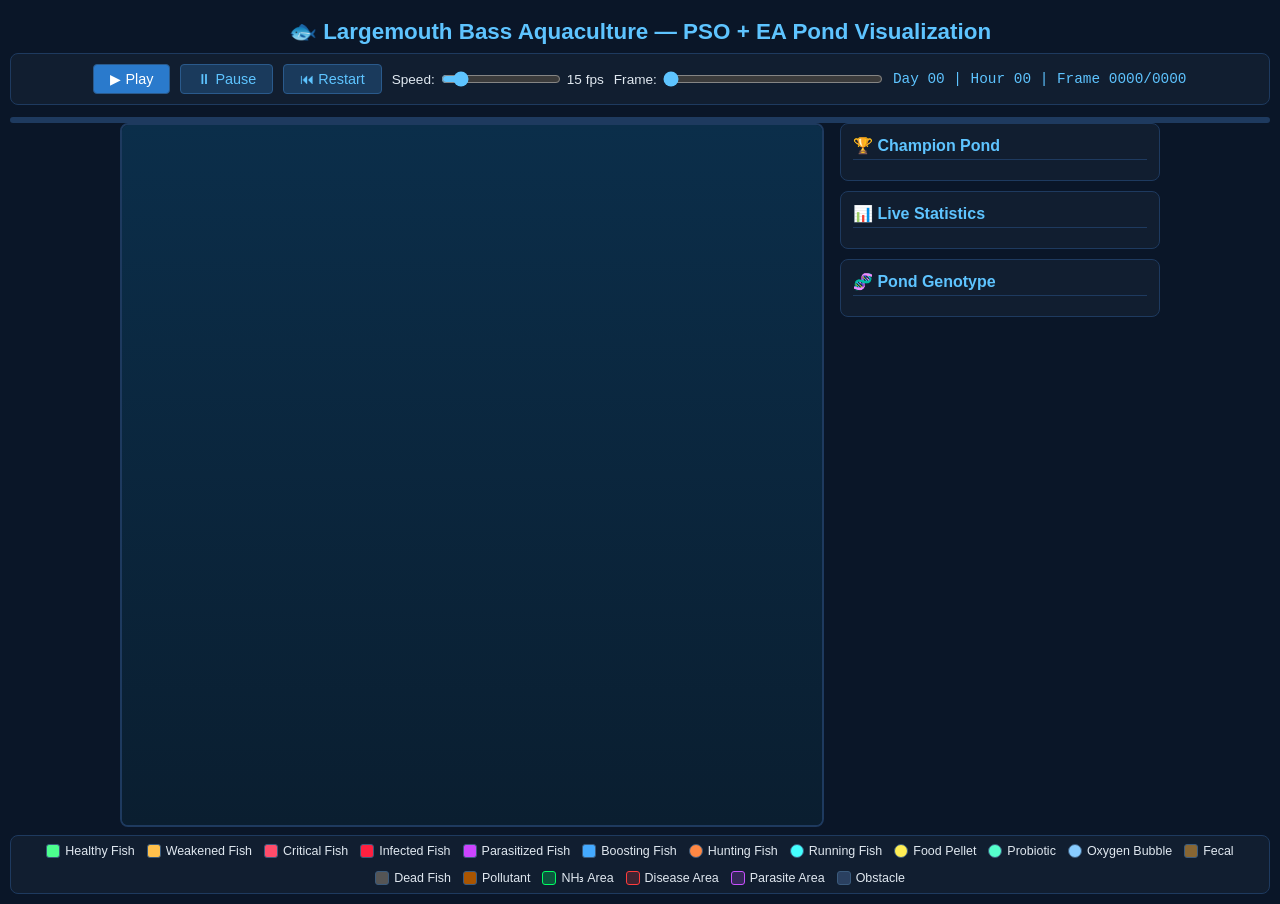
==== leon/visualization.html @ 3dbac3bf "Need fid the final champion" ====
<!doctype html>
<html lang="en">
  <head>
    <meta charset="UTF-8" />
    <title>Largemouth Bass Aquaculture – PSO + EA Visualization</title>
    <style>
      * {
        margin: 0;
        padding: 0;
        box-sizing: border-box;
      }
      body {
        background: #0a1628;
        color: #e0e8f0;
        font-family: "Segoe UI", Tahoma, Geneva, Verdana, sans-serif;
        display: flex;
        flex-direction: column;
        align-items: center;
        min-height: 100vh;
        padding: 10px;
      }
      h1 {
        font-size: 1.4em;
        margin: 8px 0;
        color: #5ec4ff;
        text-align: center;
      }
      #main-container {
        display: flex;
        flex-wrap: wrap;
        justify-content: center;
        gap: 16px;
        width: 100%;
        max-width: 1300px;
      }
      #canvas-wrap {
        position: relative;
        border: 2px solid #1e3a5f;
        border-radius: 8px;
        overflow: hidden;
        background: #0d2137;
      }
      canvas {
        display: block;
        background: linear-gradient(180deg, #0b2e4a 0%, #0a1e30 100%);
      }
      #sidebar {
        width: 320px;
        display: flex;
        flex-direction: column;
        gap: 10px;
      }
      .panel {
        background: #111e30;
        border: 1px solid #1e3a5f;
        border-radius: 8px;
        padding: 12px;
      }
      .panel h2 {
        font-size: 1em;
        color: #5ec4ff;
        margin-bottom: 8px;
        border-bottom: 1px solid #1e3a5f;
        padding-bottom: 4px;
      }
      .stat-row {
        display: flex;
        justify-content: space-between;
        font-size: 0.85em;
        padding: 2px 0;
      }
      .stat-label {
        color: #8899aa;
      }
      .stat-value {
        color: #e0e8f0;
        font-weight: bold;
        font-family: "Consolas", monospace;
      }
      .stat-value.good {
        color: #4cff8e;
      }
      .stat-value.warn {
        color: #ffc04c;
      }
      .stat-value.bad {
        color: #ff4c6a;
      }

      #controls {
        display: flex;
        align-items: center;
        gap: 10px;
        padding: 10px 16px;
        background: #111e30;
        border: 1px solid #1e3a5f;
        border-radius: 8px;
        flex-wrap: wrap;
        justify-content: center;
        width: 100%;
        max-width: 1300px;
        margin-bottom: 8px;
      }
      button {
        background: #1a3a5c;
        color: #5ec4ff;
        border: 1px solid #2a5a8c;
        border-radius: 4px;
        padding: 6px 16px;
        cursor: pointer;
        font-size: 0.9em;
        transition: background 0.2s;
      }
      button:hover {
        background: #2a5a8c;
      }
      button.active {
        background: #2a7acc;
        color: #fff;
      }
      .slider-group {
        display: flex;
        align-items: center;
        gap: 6px;
        font-size: 0.85em;
      }
      input[type="range"] {
        width: 120px;
        accent-color: #5ec4ff;
      }
      #time-display {
        font-size: 0.9em;
        color: #5ec4ff;
        min-width: 200px;
        text-align: center;
        font-family: "Consolas", monospace;
      }

      #legend {
        display: flex;
        flex-wrap: wrap;
        gap: 12px;
        padding: 8px 16px;
        background: #111e30;
        border: 1px solid #1e3a5f;
        border-radius: 8px;
        width: 100%;
        max-width: 1300px;
        margin-top: 8px;
        justify-content: center;
      }
      .legend-item {
        display: flex;
        align-items: center;
        gap: 5px;
        font-size: 0.78em;
      }
      .legend-swatch {
        width: 14px;
        height: 14px;
        border-radius: 3px;
        border: 1px solid #3a5a7c;
        flex-shrink: 0;
      }

      #progress-bar-container {
        width: 100%;
        max-width: 1300px;
        height: 6px;
        background: #1e3a5f;
        border-radius: 3px;
        margin-top: 4px;
        cursor: pointer;
      }
      #progress-bar {
        height: 100%;
        background: #5ec4ff;
        border-radius: 3px;
        width: 0%;
        transition: width 0.1s;
      }

      #loading {
        position: fixed;
        top: 0;
        left: 0;
        right: 0;
        bottom: 0;
        background: rgba(10, 22, 40, 0.95);
        display: flex;
        align-items: center;
        justify-content: center;
        flex-direction: column;
        z-index: 100;
        font-size: 1.2em;
        color: #5ec4ff;
      }
      #loading.hidden {
        display: none;
      }
      .spinner {
        width: 40px;
        height: 40px;
        border: 4px solid #1e3a5f;
        border-top: 4px solid #5ec4ff;
        border-radius: 50%;
        animation: spin 1s linear infinite;
        margin-bottom: 16px;
      }
      @keyframes spin {
        to {
          transform: rotate(360deg);
        }
      }
    </style>
  </head>
  <body>
    <div id="loading">
      <div class="spinner"></div>
      <div>Loading simulation data...</div>
      <div style="font-size: 0.7em; margin-top: 8px; color: #8899aa">
        Run <code>python simulation.py</code> first, then serve via
        <code>python -m http.server</code>
      </div>
    </div>

    <h1>🐟 Largemouth Bass Aquaculture — PSO + EA Pond Visualization</h1>

    <div id="controls">
      <button id="btn-play" class="active">▶ Play</button>
      <button id="btn-pause">⏸ Pause</button>
      <button id="btn-restart">⏮ Restart</button>
      <div class="slider-group">
        <label for="speed-slider">Speed:</label>
        <input type="range" id="speed-slider" min="1" max="120" value="15" />
        <span id="speed-label">15 fps</span>
      </div>
      <div class="slider-group">
        <label for="frame-slider">Frame:</label>
        <input
          type="range"
          id="frame-slider"
          min="0"
          max="100"
          value="0"
          style="width: 220px"
        />
      </div>
      <div id="time-display">Day 00 | Hour 00 | Frame 0000/0000</div>
    </div>

    <div id="progress-bar-container">
      <div id="progress-bar"></div>
    </div>

    <div id="main-container">
      <div id="canvas-wrap">
        <canvas id="pond-canvas" width="700" height="700"></canvas>
      </div>
      <div id="sidebar">
        <div class="panel" id="panel-info">
          <h2>🏆 Champion Pond</h2>
          <div id="info-content"></div>
        </div>
        <div class="panel" id="panel-stats">
          <h2>📊 Live Statistics</h2>
          <div id="stats-content"></div>
        </div>
        <div class="panel" id="panel-genotype">
          <h2>🧬 Pond Genotype</h2>
          <div id="genotype-content"></div>
        </div>
      </div>
    </div>

    <div id="legend">
      <div class="legend-item">
        <div class="legend-swatch" style="background: #4cff8e"></div>
        Healthy Fish
      </div>
      <div class="legend-item">
        <div class="legend-swatch" style="background: #ffc04c"></div>
        Weakened Fish
      </div>
      <div class="legend-item">
        <div class="legend-swatch" style="background: #ff4c6a"></div>
        Critical Fish
      </div>
      <div class="legend-item">
        <div class="legend-swatch" style="background: #ff2040"></div>
        Infected Fish
      </div>
      <div class="legend-item">
        <div class="legend-swatch" style="background: #cc44ff"></div>
        Parasitized Fish
      </div>
      <div class="legend-item">
        <div class="legend-swatch" style="background: #44aaff"></div>
        Boosting Fish
      </div>
      <div class="legend-item">
        <div
          class="legend-swatch"
          style="background: #ff8844; border-radius: 50%"
        ></div>
        Hunting Fish
      </div>
      <div class="legend-item">
        <div
          class="legend-swatch"
          style="background: #44ffff; border-radius: 50%"
        ></div>
        Running Fish
      </div>
      <div class="legend-item">
        <div
          class="legend-swatch"
          style="background: #ffee55; border-radius: 50%"
        ></div>
        Food Pellet
      </div>
      <div class="legend-item">
        <div
          class="legend-swatch"
          style="background: #55ffcc; border-radius: 50%"
        ></div>
        Probiotic
      </div>
      <div class="legend-item">
        <div
          class="legend-swatch"
          style="background: #88ccff; border-radius: 50%"
        ></div>
        Oxygen Bubble
      </div>
      <div class="legend-item">
        <div class="legend-swatch" style="background: #886633"></div>
        Fecal
      </div>
      <div class="legend-item">
        <div class="legend-swatch" style="background: #555555"></div>
        Dead Fish
      </div>
      <div class="legend-item">
        <div class="legend-swatch" style="background: #aa5500"></div>
        Pollutant
      </div>
      <div class="legend-item">
        <div
          class="legend-swatch"
          style="background: rgba(0, 255, 100, 0.25); border: 1px solid #00ff64"
        ></div>
        NH₃ Area
      </div>
      <div class="legend-item">
        <div
          class="legend-swatch"
          style="background: rgba(255, 60, 60, 0.2); border: 1px solid #ff3c3c"
        ></div>
        Disease Area
      </div>
      <div class="legend-item">
        <div
          class="legend-swatch"
          style="background: rgba(200, 80, 255, 0.2); border: 1px solid #c850ff"
        ></div>
        Parasite Area
      </div>
      <div class="legend-item">
        <div class="legend-swatch" style="background: #2a4060"></div>
        Obstacle
      </div>
    </div>

    <script>
      const canvas = document.getElementById("pond-canvas");
      const ctx = canvas.getContext("2d");

      let DATA = null,
        frames = [],
        currentFrame = 0,
        playing = true,
        fps = 15,
        lastTime = 0;
      let scaleX = 1,
        scaleY = 1;

      const btnPlay = document.getElementById("btn-play");
      const btnPause = document.getElementById("btn-pause");
      const btnRestart = document.getElementById("btn-restart");
      const speedSlider = document.getElementById("speed-slider");
      const speedLabel = document.getElementById("speed-label");
      const frameSlider = document.getElementById("frame-slider");
      const timeDisplay = document.getElementById("time-display");
      const progressBar = document.getElementById("progress-bar");
      const loadingDiv = document.getElementById("loading");

      fetch("simulation_data.json")
        .then((r) => {
          if (!r.ok) throw new Error("File not found");
          return r.json();
        })
        .then((data) => {
          DATA = data;
          frames = data.frames;
          scaleX = canvas.width / data.pond_width;
          scaleY = canvas.height / data.pond_height;
          frameSlider.max = frames.length - 1;
          loadingDiv.classList.add("hidden");
          populateInfo();
          populateGenotype();
          requestAnimationFrame(loop);
        })
        .catch((err) => {
          loadingDiv.innerHTML = `<div style="color:#ff4c6a;font-size:1.1em;">
      ❌ Could not load simulation_data.json<br>
      <span style="font-size:0.75em;color:#8899aa;">
        Run <code>python simulation.py</code> first.<br>${err.message}
      </span></div>`;
        });

      btnPlay.addEventListener("click", () => {
        playing = true;
        btnPlay.classList.add("active");
        btnPause.classList.remove("active");
      });
      btnPause.addEventListener("click", () => {
        playing = false;
        btnPause.classList.add("active");
        btnPlay.classList.remove("active");
      });
      btnRestart.addEventListener("click", () => {
        currentFrame = 0;
        frameSlider.value = 0;
      });
      speedSlider.addEventListener("input", () => {
        fps = parseInt(speedSlider.value);
        speedLabel.textContent = fps + " fps";
      });
      frameSlider.addEventListener("input", () => {
        currentFrame = parseInt(frameSlider.value);
      });
      document
        .getElementById("progress-bar-container")
        .addEventListener("click", (e) => {
          const r = e.currentTarget.getBoundingClientRect();
          currentFrame = Math.floor(
            ((e.clientX - r.left) / r.width) * (frames.length - 1),
          );
          frameSlider.value = currentFrame;
        });

      function loop(ts) {
        requestAnimationFrame(loop);
        if (!frames.length) return;
        if (ts - lastTime < 1000 / fps) return;
        lastTime = ts;
        if (playing) {
          currentFrame = Math.min(currentFrame + 1, frames.length - 1);
        }
        frameSlider.value = currentFrame;
        const frame = frames[currentFrame];
        progressBar.style.width =
          (currentFrame / (frames.length - 1)) * 100 + "%";
        const pad2 = (n) => String(n).padStart(2, "0");
        const pad4 = (n) => String(n).padStart(4, "0");
        timeDisplay.textContent = `Day ${pad2(frame.day)} | Hour ${pad2(frame.hour)} | Frame ${pad4(currentFrame + 1)}/${pad4(frames.length)}`;
        drawFrame(frame);
        updateStats(frame);
      }

      function sx(x) {
        return x * scaleX;
      }
      function sy(y) {
        return y * scaleY;
      }

      function drawFrame(frame) {
        ctx.clearRect(0, 0, canvas.width, canvas.height);
        const grad = ctx.createLinearGradient(0, 0, 0, canvas.height);
        grad.addColorStop(0, "#0b2e4a");
        grad.addColorStop(1, "#071a2c");
        ctx.fillStyle = grad;
        ctx.fillRect(0, 0, canvas.width, canvas.height);
        ctx.strokeStyle = "#1e5080";
        ctx.lineWidth = 3;
        ctx.strokeRect(1, 1, canvas.width - 2, canvas.height - 2);

        // Grid
        ctx.strokeStyle = "rgba(30,80,128,0.12)";
        ctx.lineWidth = 0.5;
        for (let i = 0; i < canvas.width; i += 50) {
          ctx.beginPath();
          ctx.moveTo(i, 0);
          ctx.lineTo(i, canvas.height);
          ctx.stroke();
        }
        for (let i = 0; i < canvas.height; i += 50) {
          ctx.beginPath();
          ctx.moveTo(0, i);
          ctx.lineTo(canvas.width, i);
          ctx.stroke();
        }

        // Hazards
        for (const h of frame.hazards) {
          const cx2 = sx(h.x),
            cy2 = sy(h.y),
            r = sx(h.r);
          let c1, c2, label, sc;
          if (h.type === "nh3") {
            c1 = "rgba(0,255,100,0.3)";
            c2 = "rgba(0,255,100,0.02)";
            sc = "rgba(0,255,100,0.5)";
            label = "NH₃";
          } else if (h.type === "disease") {
            c1 = "rgba(255,60,60,0.3)";
            c2 = "rgba(255,60,60,0.02)";
            sc = "rgba(255,60,60,0.5)";
            label = "Disease";
          } else {
            c1 = "rgba(200,80,255,0.25)";
            c2 = "rgba(200,80,255,0.02)";
            sc = "rgba(200,80,255,0.5)";
            label = "Parasite";
          }
          const g = ctx.createRadialGradient(cx2, cy2, 0, cx2, cy2, r);
          g.addColorStop(0, c1);
          g.addColorStop(1, c2);
          ctx.fillStyle = g;
          ctx.beginPath();
          ctx.arc(cx2, cy2, r, 0, Math.PI * 2);
          ctx.fill();
          ctx.strokeStyle = sc;
          ctx.lineWidth = 1;
          ctx.stroke();
          ctx.fillStyle = sc;
          ctx.font = "10px monospace";
          ctx.fillText(label, cx2 - 15, cy2 - r - 3);
        }

        // Obstacles
        for (const o of frame.obstacles) {
          const ox = sx(o.x),
            oy = sy(o.y),
            ow = sx(o.w),
            oh = sy(o.h);
          ctx.fillStyle = "#1a3050";
          ctx.fillRect(ox, oy, ow, oh);
          ctx.strokeStyle = "#2a5070";
          ctx.lineWidth = 1.5;
          ctx.strokeRect(ox, oy, ow, oh);
          ctx.strokeStyle = "rgba(60,100,140,0.3)";
          ctx.beginPath();
          ctx.moveTo(ox + 2, oy + oh * 0.3);
          ctx.lineTo(ox + ow - 2, oy + oh * 0.5);
          ctx.stroke();
        }

        // Objects
        for (const obj of frame.objects) {
          const ox = sx(obj.x),
            oy = sy(obj.y);
          if (obj.type === "food") {
            ctx.fillStyle = "#ffee55";
            ctx.beginPath();
            ctx.arc(ox, oy, 4, 0, Math.PI * 2);
            ctx.fill();
            ctx.strokeStyle = "#ccaa22";
            ctx.lineWidth = 0.8;
            ctx.stroke();
          } else if (obj.type === "probiotic") {
            ctx.fillStyle = "#55ffcc";
            ctx.beginPath();
            ctx.arc(ox, oy, 4, 0, Math.PI * 2);
            ctx.fill();
            ctx.strokeStyle = "#22aa88";
            ctx.lineWidth = 0.8;
            ctx.stroke();
            ctx.strokeStyle = "#fff";
            ctx.lineWidth = 1;
            ctx.beginPath();
            ctx.moveTo(ox - 2, oy);
            ctx.lineTo(ox + 2, oy);
            ctx.stroke();
            ctx.beginPath();
            ctx.moveTo(ox, oy - 2);
            ctx.lineTo(ox, oy + 2);
            ctx.stroke();
          } else if (obj.type === "oxygen") {
            ctx.fillStyle = "rgba(136,204,255,0.6)";
            ctx.beginPath();
            ctx.arc(ox, oy, 3, 0, Math.PI * 2);
            ctx.fill();
            ctx.strokeStyle = "rgba(136,204,255,0.9)";
            ctx.lineWidth = 0.5;
            ctx.stroke();
          } else if (obj.type === "fecal") {
            ctx.fillStyle = "#886633";
            ctx.beginPath();
            ctx.arc(ox, oy, 3 + obj.value * 0.3, 0, Math.PI * 2);
            ctx.fill();
          } else if (obj.type === "dead_fish") {
            ctx.fillStyle = "#555";
            ctx.save();
            ctx.translate(ox, oy);
            ctx.rotate(0.3);
            ctx.fillRect(-5, -2, 10, 4);
            ctx.restore();
            ctx.strokeStyle = "#ff4444";
            ctx.lineWidth = 1;
            ctx.beginPath();
            ctx.moveTo(ox - 2, oy - 2);
            ctx.lineTo(ox + 1, oy + 1);
            ctx.stroke();
            ctx.beginPath();
            ctx.moveTo(ox + 1, oy - 2);
            ctx.lineTo(ox - 2, oy + 1);
            ctx.stroke();
          } else if (obj.type === "pollutant") {
            ctx.fillStyle = "rgba(170,85,0,0.6)";
            ctx.beginPath();
            ctx.arc(ox, oy, 3 + obj.value * 0.4, 0, Math.PI * 2);
            ctx.fill();
            ctx.strokeStyle = "rgba(170,85,0,0.8)";
            ctx.lineWidth = 0.5;
            ctx.stroke();
          }
        }

        // Fish
        for (const fish of frame.fish) {
          if (!fish.alive) continue;
          const fx = sx(fish.x),
            fy = sy(fish.y);
          const bs = Math.max(4, fish.body_size * scaleX * 0.5);

          let bodyColor = "#4cff8e";
          const hpR = fish.hp / 120;
          if (hpR < 0.3) bodyColor = "#ff4c6a";
          else if (hpR < 0.6) bodyColor = "#ffc04c";
          if (fish.is_infected) bodyColor = "#ff2040";
          if (fish.has_parasite) bodyColor = "#cc44ff";
          if (fish.is_boosting) bodyColor = "#44aaff";
          if (fish.is_hunting) bodyColor = "#ff8844";
          if (fish.is_running) bodyColor = "#44ffff";

          ctx.save();
          ctx.translate(fx, fy);
          if (fish.is_infected || fish.has_parasite) {
            ctx.shadowColor = bodyColor;
            ctx.shadowBlur = 8;
          }
          ctx.fillStyle = bodyColor;
          ctx.beginPath();
          ctx.ellipse(0, 0, bs, bs * 0.55, 0, 0, Math.PI * 2);
          ctx.fill();
          ctx.strokeStyle = "rgba(255,255,255,0.3)";
          ctx.lineWidth = 0.6;
          ctx.stroke();
          ctx.globalAlpha = 0.7;
          ctx.beginPath();
          ctx.moveTo(-bs, 0);
          ctx.lineTo(-bs - 4, -3);
          ctx.lineTo(-bs - 4, 3);
          ctx.closePath();
          ctx.fill();
          ctx.globalAlpha = 1.0;
          ctx.fillStyle = "#fff";
          ctx.beginPath();
          ctx.arc(bs * 0.5, -bs * 0.15, 1.5, 0, Math.PI * 2);
          ctx.fill();
          ctx.fillStyle = "#000";
          ctx.beginPath();
          ctx.arc(bs * 0.6, -bs * 0.15, 0.8, 0, Math.PI * 2);
          ctx.fill();
          ctx.shadowBlur = 0;
          ctx.restore();

          if (fish.is_infected) {
            ctx.fillStyle = "#ff2040";
            ctx.font = "bold 9px monospace";
            ctx.fillText("☣", fx + bs + 2, fy - bs);
          }
          if (fish.has_parasite) {
            ctx.fillStyle = "#cc44ff";
            ctx.font = "bold 9px monospace";
            ctx.fillText("🪱", fx + bs + 2, fy);
          }
          if (fish.is_hunting) {
            ctx.fillStyle = "#ff8844";
            ctx.font = "bold 9px monospace";
            ctx.fillText("⚔", fx - bs - 10, fy - bs);
          }
          if (fish.is_running) {
            ctx.fillStyle = "#44ffff";
            ctx.font = "bold 9px monospace";
            ctx.fillText("💨", fx - bs - 12, fy);
          }

          const bw = bs * 2,
            bh = 2,
            bx = fx - bs,
            by = fy - bs - 5;
          ctx.fillStyle = "rgba(0,0,0,0.5)";
          ctx.fillRect(bx, by, bw, bh);
          const hp = Math.max(0, Math.min(1, fish.hp / 120));
          ctx.fillStyle =
            hp > 0.5 ? "#4cff8e" : hp > 0.25 ? "#ffc04c" : "#ff4c6a";
          ctx.fillRect(bx, by, bw * hp, bh);
        }

        // HUD
        ctx.fillStyle = "rgba(10,22,40,0.75)";
        ctx.fillRect(5, 5, 180, 28);
        ctx.fillStyle = "#5ec4ff";
        ctx.font = "bold 13px Consolas, monospace";
        ctx.fillText(
          `🐟 Alive: ${frame.alive_count} / ${frame.total_count}`,
          12,
          23,
        );
      }

      function updateStats(frame) {
        const alive = frame.fish.filter((f) => f.alive);
        const n = alive.length || 1;
        const total = frame.total_count;
        const survPct = (alive.length / total) * 100;

        let sHp = 0,
          sEn = 0,
          sFu = 0,
          sIm = 0,
          sOx = 0;
        let nInf = 0,
          nPar = 0,
          nHunt = 0,
          nRun = 0,
          nBoost = 0;
        for (const f of alive) {
          sHp += f.hp;
          sEn += f.energy;
          sFu += f.fullness;
          sIm += f.immunity;
          sOx += f.oxygen;
          if (f.is_infected) nInf++;
          if (f.has_parasite) nPar++;
          if (f.is_hunting) nHunt++;
          if (f.is_running) nRun++;
          if (f.is_boosting) nBoost++;
        }
        const aHp = sHp / n,
          aEn = sEn / n,
          aFu = sFu / n,
          aIm = sIm / n,
          aOx = sOx / n;
        const cls = (v, mx) =>
          v / mx > 0.6 ? "good" : v / mx > 0.3 ? "warn" : "bad";
        const fmt = (v) => v.toFixed(1).padStart(6);

        document.getElementById("stats-content").innerHTML = `
    <div class="stat-row"><span class="stat-label">Survival</span><span class="stat-value ${survPct > 60 ? "good" : survPct > 30 ? "warn" : "bad"}">${survPct.toFixed(2).padStart(6)}% (${alive.length}/${total})</span></div>
    <div class="stat-row"><span class="stat-label">Avg HP</span><span class="stat-value ${cls(aHp, 120)}">${fmt(aHp)}</span></div>
    <div class="stat-row"><span class="stat-label">Avg Energy</span><span class="stat-value ${cls(aEn, 100)}">${fmt(aEn)}</span></div>
    <div class="stat-row"><span class="stat-label">Avg Fullness</span><span class="stat-value ${cls(aFu, 80)}">${fmt(aFu)}</span></div>
    <div class="stat-row"><span class="stat-label">Avg Immunity</span><span class="stat-value ${cls(aIm, 100)}">${fmt(aIm)}</span></div>
    <div class="stat-row"><span class="stat-label">Avg Oxygen</span><span class="stat-value ${cls(aOx, 100)}">${fmt(aOx)}</span></div>
    <hr style="border-color:#1e3a5f;margin:6px 0;">
    <div class="stat-row"><span class="stat-label">🦠 Infected</span><span class="stat-value ${nInf ? "bad" : "good"}">${nInf}</span></div>
    <div class="stat-row"><span class="stat-label">🪱 Parasitized</span><span class="stat-value ${nPar ? "bad" : "good"}">${nPar}</span></div>
    <div class="stat-row"><span class="stat-label">⚔ Hunting</span><span class="stat-value warn">${nHunt}</span></div>
    <div class="stat-row"><span class="stat-label">💨 Running</span><span class="stat-value warn">${nRun}</span></div>
    <div class="stat-row"><span class="stat-label">💊 Boosting</span><span class="stat-value ${nBoost ? "good" : ""}">${nBoost}</span></div>
    <hr style="border-color:#1e3a5f;margin:6px 0;">
    <div class="stat-row"><span class="stat-label">Objects</span><span class="stat-value">${frame.objects.length}</span></div>
    <div class="stat-row"><span class="stat-label">Hazard Zones</span><span class="stat-value ${frame.hazards.length ? "warn" : "good"}">${frame.hazards.length}</span></div>`;
      }

      function populateInfo() {
        if (!DATA) return;
        document.getElementById("info-content").innerHTML = `
    <div class="stat-row"><span class="stat-label">Fitness</span><span class="stat-value good">${DATA.fitness.toFixed(4)}</span></div>
    <div class="stat-row"><span class="stat-label">Survival Rate</span><span class="stat-value">${(DATA.survival_rate * 100).toFixed(2).padStart(6)}%</span></div>
    <div class="stat-row"><span class="stat-label">Healthiness</span><span class="stat-value">${DATA.avg_healthiness.toFixed(4)}</span></div>
    <div class="stat-row"><span class="stat-label">Efficiency</span><span class="stat-value">${DATA.efficiency.toFixed(4)}</span></div>
    <div class="stat-row"><span class="stat-label">Total Cost</span><span class="stat-value">$${DATA.cost.toFixed(2).padStart(9)}</span></div>
    <div class="stat-row"><span class="stat-label">Initial Fish</span><span class="stat-value">${DATA.initial_fish}</span></div>
    <div class="stat-row"><span class="stat-label">Days</span><span class="stat-value">${DATA.aquaculture_days}</span></div>
    <div class="stat-row"><span class="stat-label">Total Frames</span><span class="stat-value">${DATA.frames.length}</span></div>`;
      }

      function populateGenotype() {
        if (!DATA) return;
        const g = DATA.genotype;
        const L = (v) => ["Middle", "Corner", "Random"][v] || "?";
        document.getElementById("genotype-content").innerHTML = `
    <div class="stat-row"><span class="stat-label">🍽 Food Interval</span><span class="stat-value">${g.food_interval} h</span></div>
    <div class="stat-row"><span class="stat-label">🍽 Food Qty</span><span class="stat-value">${g.food_quantity} pellets</span></div>
    <div class="stat-row"><span class="stat-label">🍽 Food Location</span><span class="stat-value">${L(g.food_location)}</span></div>
    <hr style="border-color:#1e3a5f;margin:4px 0;">
    <div class="stat-row"><span class="stat-label">💊 Prob. Interval</span><span class="stat-value">${g.probiotic_interval} h</span></div>
    <div class="stat-row"><span class="stat-label">💊 Prob. Qty</span><span class="stat-value">${g.probiotic_quantity} pellets</span></div>
    <div class="stat-row"><span class="stat-label">💊 Prob. Location</span><span class="stat-value">${L(g.probiotic_location)}</span></div>
    <hr style="border-color:#1e3a5f;margin:4px 0;">
    <div class="stat-row"><span class="stat-label">💨 O₂ Interval</span><span class="stat-value">${g.oxygen_interval} h</span></div>
    <div class="stat-row"><span class="stat-label">💨 O₂ Duration</span><span class="stat-value">${g.oxygen_duration} h</span></div>
    <div class="stat-row"><span class="stat-label">💨 O₂ Location</span><span class="stat-value">${L(g.oxygen_location)}</span></div>`;
      }
    </script>
  </body>
</html>
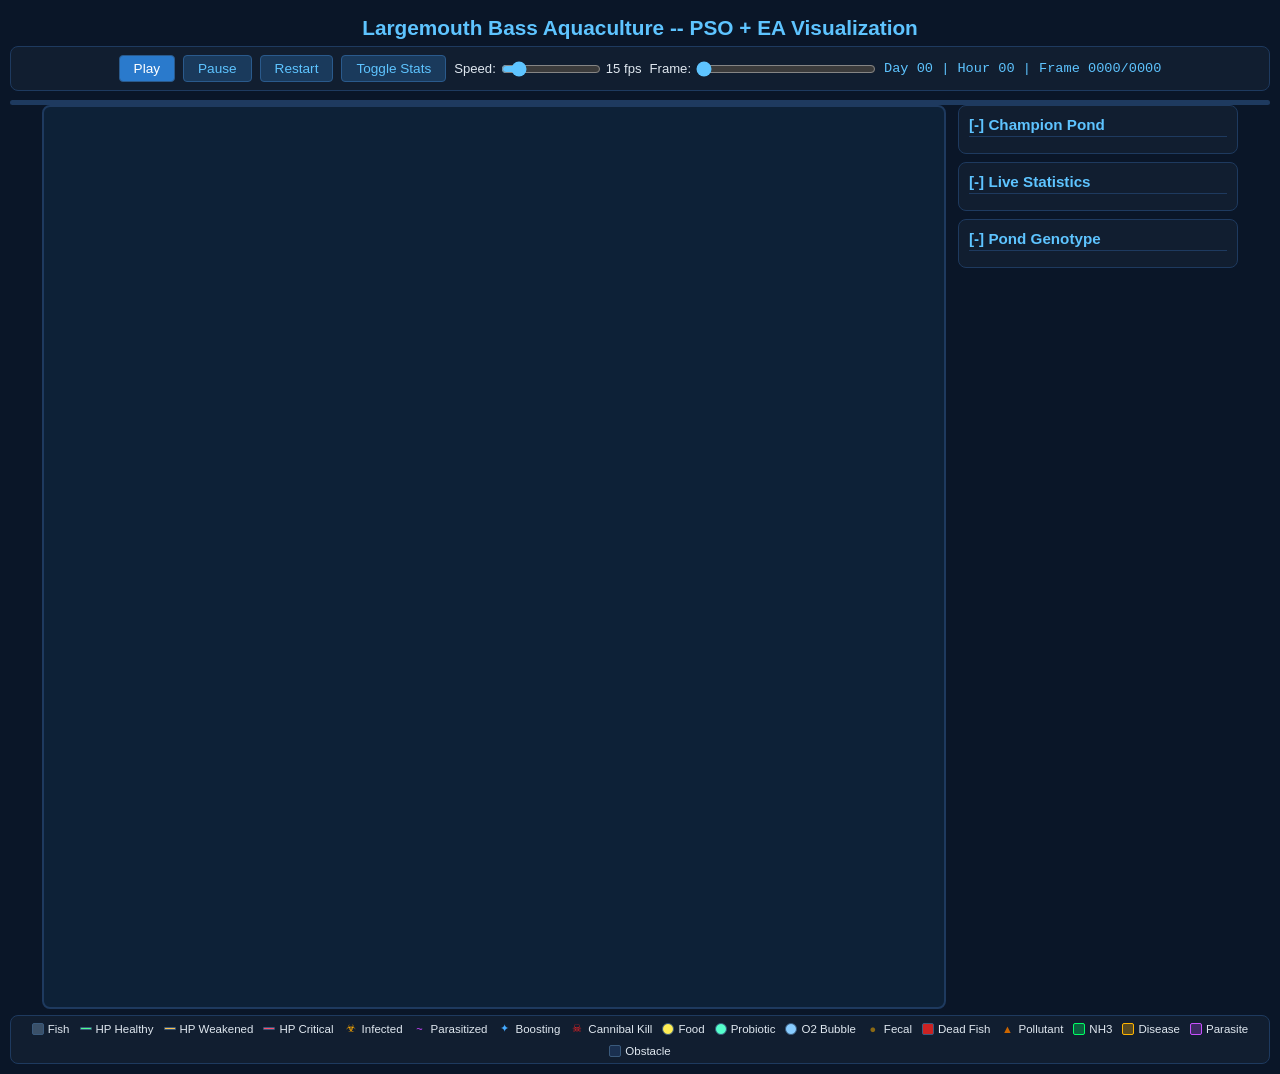
==== commit 84368c10: "Before Code Refactor" ====
--- a/leon/visualization.html
+++ b/leon/visualization.html
@@ -20,8 +20,8 @@
         padding: 10px;
       }
       h1 {
-        font-size: 1.4em;
-        margin: 8px 0;
+        font-size: 1.3em;
+        margin: 6px 0;
         color: #5ec4ff;
         text-align: center;
       }
@@ -29,9 +29,9 @@
         display: flex;
         flex-wrap: wrap;
         justify-content: center;
-        gap: 16px;
+        gap: 12px;
         width: 100%;
-        max-width: 1300px;
+        max-width: 1500px;
       }
       #canvas-wrap {
         position: relative;
@@ -42,32 +42,52 @@
       }
       canvas {
         display: block;
-        background: linear-gradient(180deg, #0b2e4a 0%, #0a1e30 100%);
       }
       #sidebar {
-        width: 320px;
+        width: 280px;
         display: flex;
         flex-direction: column;
-        gap: 10px;
+        gap: 8px;
+        transition: width 0.3s;
+      }
+      #sidebar.collapsed {
+        width: 0;
+        overflow: hidden;
       }
       .panel {
         background: #111e30;
         border: 1px solid #1e3a5f;
         border-radius: 8px;
-        padding: 12px;
+        padding: 10px;
       }
       .panel h2 {
-        font-size: 1em;
+        font-size: 0.95em;
         color: #5ec4ff;
-        margin-bottom: 8px;
+        margin-bottom: 6px;
         border-bottom: 1px solid #1e3a5f;
-        padding-bottom: 4px;
+        padding-bottom: 3px;
+        cursor: pointer;
+        user-select: none;
+      }
+      .panel h2:hover {
+        color: #8ad4ff;
+      }
+      .panel-body {
+        transition:
+          max-height 0.3s ease,
+          opacity 0.2s;
+        overflow: hidden;
+      }
+      .panel-body.collapsed {
+        max-height: 0 !important;
+        opacity: 0;
+        padding: 0;
       }
       .stat-row {
         display: flex;
         justify-content: space-between;
-        font-size: 0.85em;
-        padding: 2px 0;
+        font-size: 0.8em;
+        padding: 1px 0;
       }
       .stat-label {
         color: #8899aa;
@@ -76,6 +96,7 @@
         color: #e0e8f0;
         font-weight: bold;
         font-family: "Consolas", monospace;
+        font-size: 0.85em;
       }
       .stat-value.good {
         color: #4cff8e;
@@ -90,26 +111,25 @@
       #controls {
         display: flex;
         align-items: center;
-        gap: 10px;
-        padding: 10px 16px;
+        gap: 8px;
+        padding: 8px 12px;
         background: #111e30;
         border: 1px solid #1e3a5f;
         border-radius: 8px;
         flex-wrap: wrap;
         justify-content: center;
         width: 100%;
-        max-width: 1300px;
-        margin-bottom: 8px;
+        max-width: 1500px;
+        margin-bottom: 6px;
       }
       button {
         background: #1a3a5c;
         color: #5ec4ff;
         border: 1px solid #2a5a8c;
         border-radius: 4px;
-        padding: 6px 16px;
+        padding: 5px 14px;
         cursor: pointer;
-        font-size: 0.9em;
-        transition: background 0.2s;
+        font-size: 0.85em;
       }
       button:hover {
         background: #2a5a8c;
@@ -121,17 +141,17 @@
       .slider-group {
         display: flex;
         align-items: center;
-        gap: 6px;
+        gap: 5px;
+        font-size: 0.82em;
+      }
+      input[type="range"] {
+        width: 100px;
+        accent-color: #5ec4ff;
+      }
+      #time-display {
         font-size: 0.85em;
-      }
-      input[type="range"] {
-        width: 120px;
-        accent-color: #5ec4ff;
-      }
-      #time-display {
-        font-size: 0.9em;
         color: #5ec4ff;
-        min-width: 200px;
+        min-width: 180px;
         text-align: center;
         font-family: "Consolas", monospace;
       }
@@ -139,37 +159,46 @@
       #legend {
         display: flex;
         flex-wrap: wrap;
-        gap: 12px;
-        padding: 8px 16px;
+        gap: 10px;
+        padding: 6px 12px;
         background: #111e30;
         border: 1px solid #1e3a5f;
         border-radius: 8px;
         width: 100%;
-        max-width: 1300px;
-        margin-top: 8px;
+        max-width: 1500px;
+        margin-top: 6px;
         justify-content: center;
       }
       .legend-item {
         display: flex;
         align-items: center;
-        gap: 5px;
-        font-size: 0.78em;
+        gap: 4px;
+        font-size: 0.72em;
       }
       .legend-swatch {
-        width: 14px;
-        height: 14px;
-        border-radius: 3px;
+        width: 12px;
+        height: 12px;
+        border-radius: 2px;
         border: 1px solid #3a5a7c;
         flex-shrink: 0;
       }
+      .legend-swatch.circle {
+        border-radius: 50%;
+      }
+      .legend-icon {
+        font-size: 11px;
+        width: 14px;
+        text-align: center;
+        flex-shrink: 0;
+      }
 
       #progress-bar-container {
         width: 100%;
-        max-width: 1300px;
-        height: 6px;
+        max-width: 1500px;
+        height: 5px;
         background: #1e3a5f;
         border-radius: 3px;
-        margin-top: 4px;
+        margin-top: 3px;
         cursor: pointer;
       }
       #progress-bar {
@@ -177,7 +206,6 @@
         background: #5ec4ff;
         border-radius: 3px;
         width: 0%;
-        transition: width 0.1s;
       }
 
       #loading {
@@ -218,156 +246,141 @@
     <div id="loading">
       <div class="spinner"></div>
       <div>Loading simulation data...</div>
-      <div style="font-size: 0.7em; margin-top: 8px; color: #8899aa">
-        Run <code>python simulation.py</code> first, then serve via
-        <code>python -m http.server</code>
-      </div>
     </div>
 
-    <h1>🐟 Largemouth Bass Aquaculture — PSO + EA Pond Visualization</h1>
+    <h1>Largemouth Bass Aquaculture -- PSO + EA Visualization</h1>
 
     <div id="controls">
-      <button id="btn-play" class="active">▶ Play</button>
-      <button id="btn-pause">⏸ Pause</button>
-      <button id="btn-restart">⏮ Restart</button>
+      <button id="btn-play" class="active">Play</button>
+      <button id="btn-pause">Pause</button>
+      <button id="btn-restart">Restart</button>
+      <button id="btn-toggle-sidebar">Toggle Stats</button>
       <div class="slider-group">
-        <label for="speed-slider">Speed:</label>
+        <label>Speed:</label>
         <input type="range" id="speed-slider" min="1" max="120" value="15" />
         <span id="speed-label">15 fps</span>
       </div>
       <div class="slider-group">
-        <label for="frame-slider">Frame:</label>
+        <label>Frame:</label>
         <input
           type="range"
           id="frame-slider"
           min="0"
           max="100"
           value="0"
-          style="width: 220px"
+          style="width: 180px"
         />
       </div>
       <div id="time-display">Day 00 | Hour 00 | Frame 0000/0000</div>
     </div>
 
-    <div id="progress-bar-container">
-      <div id="progress-bar"></div>
-    </div>
+    <div id="progress-bar-container"><div id="progress-bar"></div></div>
 
     <div id="main-container">
       <div id="canvas-wrap">
-        <canvas id="pond-canvas" width="700" height="700"></canvas>
+        <canvas id="pond-canvas"></canvas>
       </div>
       <div id="sidebar">
-        <div class="panel" id="panel-info">
-          <h2>🏆 Champion Pond</h2>
-          <div id="info-content"></div>
+        <div class="panel">
+          <h2 onclick="togglePanel(this)">[-] Champion Pond</h2>
+          <div class="panel-body" id="info-content"></div>
         </div>
-        <div class="panel" id="panel-stats">
-          <h2>📊 Live Statistics</h2>
-          <div id="stats-content"></div>
+        <div class="panel">
+          <h2 onclick="togglePanel(this)">[-] Live Statistics</h2>
+          <div class="panel-body" id="stats-content"></div>
         </div>
-        <div class="panel" id="panel-genotype">
-          <h2>🧬 Pond Genotype</h2>
-          <div id="genotype-content"></div>
+        <div class="panel">
+          <h2 onclick="togglePanel(this)">[-] Pond Genotype</h2>
+          <div class="panel-body" id="genotype-content"></div>
         </div>
       </div>
     </div>
 
     <div id="legend">
       <div class="legend-item">
-        <div class="legend-swatch" style="background: #4cff8e"></div>
-        Healthy Fish
-      </div>
-      <div class="legend-item">
-        <div class="legend-swatch" style="background: #ffc04c"></div>
-        Weakened Fish
-      </div>
-      <div class="legend-item">
-        <div class="legend-swatch" style="background: #ff4c6a"></div>
-        Critical Fish
-      </div>
-      <div class="legend-item">
-        <div class="legend-swatch" style="background: #ff2040"></div>
-        Infected Fish
-      </div>
-      <div class="legend-item">
-        <div class="legend-swatch" style="background: #cc44ff"></div>
-        Parasitized Fish
-      </div>
-      <div class="legend-item">
-        <div class="legend-swatch" style="background: #44aaff"></div>
-        Boosting Fish
+        <div class="legend-swatch" style="background: #3a5068"></div>
+        Fish
       </div>
       <div class="legend-item">
         <div
           class="legend-swatch"
-          style="background: #ff8844; border-radius: 50%"
+          style="background: #4cff8e; height: 3px; border-radius: 1px"
         ></div>
-        Hunting Fish
+        HP Healthy
       </div>
       <div class="legend-item">
         <div
           class="legend-swatch"
-          style="background: #44ffff; border-radius: 50%"
+          style="background: #ffc04c; height: 3px; border-radius: 1px"
         ></div>
-        Running Fish
+        HP Weakened
       </div>
       <div class="legend-item">
         <div
           class="legend-swatch"
-          style="background: #ffee55; border-radius: 50%"
+          style="background: #ff4c6a; height: 3px; border-radius: 1px"
         ></div>
-        Food Pellet
+        HP Critical
+      </div>
+      <div class="legend-item">
+        <span class="legend-icon" style="color: #ffaa00">&#x2623;</span>Infected
+      </div>
+      <div class="legend-item">
+        <span class="legend-icon" style="color: #cc44ff">~</span>Parasitized
+      </div>
+      <div class="legend-item">
+        <span class="legend-icon" style="color: #44aaff">&#x2726;</span>Boosting
+      </div>
+      <div class="legend-item">
+        <span class="legend-icon" style="color: #ff2222">&#x2620;</span>Cannibal
+        Kill
+      </div>
+      <div class="legend-item">
+        <div class="legend-swatch circle" style="background: #ffee55"></div>
+        Food
+      </div>
+      <div class="legend-item">
+        <div class="legend-swatch circle" style="background: #55ffcc"></div>
+        Probiotic
+      </div>
+      <div class="legend-item">
+        <div class="legend-swatch circle" style="background: #88ccff"></div>
+        O2 Bubble
+      </div>
+      <div class="legend-item">
+        <span class="legend-icon" style="color: #8b6914">&#x25cf;</span>Fecal
+      </div>
+      <div class="legend-item">
+        <div class="legend-swatch" style="background: #cc2222"></div>
+        Dead Fish
+      </div>
+      <div class="legend-item">
+        <span class="legend-icon" style="color: #cc6600">&#x25B2;</span
+        >Pollutant
       </div>
       <div class="legend-item">
         <div
           class="legend-swatch"
-          style="background: #55ffcc; border-radius: 50%"
+          style="background: rgba(0, 255, 100, 0.3); border-color: #00ff64"
         ></div>
-        Probiotic
+        NH3
       </div>
       <div class="legend-item">
         <div
           class="legend-swatch"
-          style="background: #88ccff; border-radius: 50%"
+          style="background: rgba(255, 180, 0, 0.3); border-color: #ffb400"
         ></div>
-        Oxygen Bubble
-      </div>
-      <div class="legend-item">
-        <div class="legend-swatch" style="background: #886633"></div>
-        Fecal
-      </div>
-      <div class="legend-item">
-        <div class="legend-swatch" style="background: #555555"></div>
-        Dead Fish
-      </div>
-      <div class="legend-item">
-        <div class="legend-swatch" style="background: #aa5500"></div>
-        Pollutant
+        Disease
       </div>
       <div class="legend-item">
         <div
           class="legend-swatch"
-          style="background: rgba(0, 255, 100, 0.25); border: 1px solid #00ff64"
+          style="background: rgba(200, 80, 255, 0.25); border-color: #c850ff"
         ></div>
-        NH₃ Area
-      </div>
-      <div class="legend-item">
-        <div
-          class="legend-swatch"
-          style="background: rgba(255, 60, 60, 0.2); border: 1px solid #ff3c3c"
-        ></div>
-        Disease Area
-      </div>
-      <div class="legend-item">
-        <div
-          class="legend-swatch"
-          style="background: rgba(200, 80, 255, 0.2); border: 1px solid #c850ff"
-        ></div>
-        Parasite Area
-      </div>
-      <div class="legend-item">
-        <div class="legend-swatch" style="background: #2a4060"></div>
+        Parasite
+      </div>
+      <div class="legend-item">
+        <div class="legend-swatch" style="background: #1a3050"></div>
         Obstacle
       </div>
     </div>
@@ -383,40 +396,65 @@
         fps = 15,
         lastTime = 0;
       let scaleX = 1,
-        scaleY = 1;
+        scaleY = 1,
+        dpr = 1;
+      let killEffects = [];
+      const KILL_EFFECT_FRAMES = 25;
+      let prevFishIds = new Set();
 
       const btnPlay = document.getElementById("btn-play");
       const btnPause = document.getElementById("btn-pause");
       const btnRestart = document.getElementById("btn-restart");
+      const btnToggle = document.getElementById("btn-toggle-sidebar");
       const speedSlider = document.getElementById("speed-slider");
       const speedLabel = document.getElementById("speed-label");
       const frameSlider = document.getElementById("frame-slider");
       const timeDisplay = document.getElementById("time-display");
       const progressBar = document.getElementById("progress-bar");
       const loadingDiv = document.getElementById("loading");
+      const sidebar = document.getElementById("sidebar");
+
+      function togglePanel(h2) {
+        const body = h2.nextElementSibling;
+        body.classList.toggle("collapsed");
+        h2.textContent = body.classList.contains("collapsed")
+          ? h2.textContent.replace("[-]", "[+]")
+          : h2.textContent.replace("[+]", "[-]");
+      }
+
+      function setupHiDPI(pw, ph) {
+        dpr = window.devicePixelRatio || 1;
+        const cssW = Math.min(900, window.innerWidth - 340);
+        const cssH = cssW * (ph / pw);
+        canvas.style.width = cssW + "px";
+        canvas.style.height = cssH + "px";
+        canvas.width = Math.round(cssW * dpr);
+        canvas.height = Math.round(cssH * dpr);
+        scaleX = canvas.width / pw;
+        scaleY = canvas.height / ph;
+        ctx.setTransform(1, 0, 0, 1, 0, 0);
+      }
 
       fetch("simulation_data.json")
         .then((r) => {
-          if (!r.ok) throw new Error("File not found");
+          if (!r.ok) throw new Error("Not found");
           return r.json();
         })
         .then((data) => {
           DATA = data;
           frames = data.frames;
-          scaleX = canvas.width / data.pond_width;
-          scaleY = canvas.height / data.pond_height;
+          setupHiDPI(data.pond_width, data.pond_height);
           frameSlider.max = frames.length - 1;
           loadingDiv.classList.add("hidden");
           populateInfo();
           populateGenotype();
+          if (frames.length > 0)
+            prevFishIds = new Set(frames[0].fish.map((f) => f.id));
           requestAnimationFrame(loop);
         })
         .catch((err) => {
-          loadingDiv.innerHTML = `<div style="color:#ff4c6a;font-size:1.1em;">
-      ❌ Could not load simulation_data.json<br>
-      <span style="font-size:0.75em;color:#8899aa;">
-        Run <code>python simulation.py</code> first.<br>${err.message}
-      </span></div>`;
+          loadingDiv.innerHTML = `<div style="color:#ff4c6a;">Could not load simulation_data.json<br>
+      <span style="font-size:0.7em;color:#8899aa;">${err.message}</span></div>`;
         });
 
       btnPlay.addEventListener("click", () => {
@@ -432,6 +470,10 @@
       btnRestart.addEventListener("click", () => {
         currentFrame = 0;
         frameSlider.value = 0;
+        killEffects = [];
+      });
+      btnToggle.addEventListener("click", () => {
+        sidebar.classList.toggle("collapsed");
       });
       speedSlider.addEventListener("input", () => {
         fps = parseInt(speedSlider.value);
@@ -450,94 +492,157 @@
           frameSlider.value = currentFrame;
         });
 
+      window.addEventListener("resize", () => {
+        if (DATA) setupHiDPI(DATA.pond_width, DATA.pond_height);
+      });
+
       function loop(ts) {
         requestAnimationFrame(loop);
         if (!frames.length) return;
         if (ts - lastTime < 1000 / fps) return;
         lastTime = ts;
-        if (playing) {
+        if (playing)
           currentFrame = Math.min(currentFrame + 1, frames.length - 1);
-        }
         frameSlider.value = currentFrame;
         const frame = frames[currentFrame];
         progressBar.style.width =
-          (currentFrame / (frames.length - 1)) * 100 + "%";
-        const pad2 = (n) => String(n).padStart(2, "0");
-        const pad4 = (n) => String(n).padStart(4, "0");
-        timeDisplay.textContent = `Day ${pad2(frame.day)} | Hour ${pad2(frame.hour)} | Frame ${pad4(currentFrame + 1)}/${pad4(frames.length)}`;
+          (currentFrame / Math.max(1, frames.length - 1)) * 100 + "%";
+        const p2 = (n) => String(n).padStart(2, "0");
+        const p4 = (n) => String(n).padStart(4, "0");
+        timeDisplay.textContent = `Day ${p2(frame.day)} | Hour ${p2(frame.hour)} | Frame ${p4(currentFrame + 1)}/${p4(frames.length)}`;
+        detectKills(frame);
         drawFrame(frame);
         updateStats(frame);
       }
 
+      function detectKills(frame) {
+        // Cannibal events from simulation data
+        if (frame.cannibal_events) {
+          for (const ev of frame.cannibal_events) {
+            killEffects.push({
+              x: ev.x,
+              y: ev.y,
+              age: 0,
+              max: KILL_EFFECT_FRAMES,
+            });
+          }
+        }
+        // Also detect disappearances
+        const curIds = new Set(
+          frame.fish.filter((f) => f.alive).map((f) => f.id),
+        );
+        if (currentFrame > 0) {
+          const prev = frames[currentFrame - 1];
+          for (const pf of prev.fish) {
+            if (pf.alive && !curIds.has(pf.id)) {
+              // Check if near any current fish (cannibal proxy)
+              let near = false;
+              for (const cf of frame.fish) {
+                if (!cf.alive) continue;
+                const dx = cf.x - pf.x,
+                  dy = cf.y - pf.y;
+                if (Math.sqrt(dx * dx + dy * dy) < 15) {
+                  near = true;
+                  break;
+                }
+              }
+              if (
+                near &&
+                !frame.cannibal_events?.some(
+                  (e) => Math.abs(e.x - pf.x) < 2 && Math.abs(e.y - pf.y) < 2,
+                )
+              ) {
+                killEffects.push({
+                  x: pf.x,
+                  y: pf.y,
+                  age: 0,
+                  max: KILL_EFFECT_FRAMES,
+                });
+              }
+            }
+          }
+        }
+        prevFishIds = curIds;
+      }
+
       function sx(x) {
         return x * scaleX;
       }
       function sy(y) {
         return y * scaleY;
       }
+      function sr(r) {
+        return r * Math.min(scaleX, scaleY);
+      }
 
       function drawFrame(frame) {
-        ctx.clearRect(0, 0, canvas.width, canvas.height);
-        const grad = ctx.createLinearGradient(0, 0, 0, canvas.height);
+        const W = canvas.width,
+          H = canvas.height;
+        ctx.clearRect(0, 0, W, H);
+
+        // Background
+        const grad = ctx.createLinearGradient(0, 0, 0, H);
         grad.addColorStop(0, "#0b2e4a");
         grad.addColorStop(1, "#071a2c");
         ctx.fillStyle = grad;
-        ctx.fillRect(0, 0, canvas.width, canvas.height);
+        ctx.fillRect(0, 0, W, H);
         ctx.strokeStyle = "#1e5080";
-        ctx.lineWidth = 3;
-        ctx.strokeRect(1, 1, canvas.width - 2, canvas.height - 2);
+        ctx.lineWidth = 2 * dpr;
+        ctx.strokeRect(1, 1, W - 2, H - 2);
 
         // Grid
-        ctx.strokeStyle = "rgba(30,80,128,0.12)";
-        ctx.lineWidth = 0.5;
-        for (let i = 0; i < canvas.width; i += 50) {
+        ctx.strokeStyle = "rgba(30,80,128,0.1)";
+        ctx.lineWidth = 0.5 * dpr;
+        const gs = 50 * scaleX;
+        for (let i = gs; i < W; i += gs) {
           ctx.beginPath();
           ctx.moveTo(i, 0);
-          ctx.lineTo(i, canvas.height);
+          ctx.lineTo(i, H);
           ctx.stroke();
         }
-        for (let i = 0; i < canvas.height; i += 50) {
+        const gsy = 50 * scaleY;
+        for (let i = gsy; i < H; i += gsy) {
           ctx.beginPath();
           ctx.moveTo(0, i);
-          ctx.lineTo(canvas.width, i);
+          ctx.lineTo(W, i);
           ctx.stroke();
         }
 
         // Hazards
         for (const h of frame.hazards) {
-          const cx2 = sx(h.x),
-            cy2 = sy(h.y),
-            r = sx(h.r);
-          let c1, c2, label, sc;
+          const cx = sx(h.x),
+            cy = sy(h.y),
+            r = sr(h.r);
+          let c1, c2, sc, label;
           if (h.type === "nh3") {
-            c1 = "rgba(0,255,100,0.3)";
-            c2 = "rgba(0,255,100,0.02)";
-            sc = "rgba(0,255,100,0.5)";
-            label = "NH₃";
+            c1 = "rgba(0,255,100,0.25)";
+            c2 = "rgba(0,255,100,0.01)";
+            sc = "rgba(0,255,100,0.4)";
+            label = "NH3";
           } else if (h.type === "disease") {
-            c1 = "rgba(255,60,60,0.3)";
-            c2 = "rgba(255,60,60,0.02)";
-            sc = "rgba(255,60,60,0.5)";
+            c1 = "rgba(255,180,0,0.25)";
+            c2 = "rgba(255,180,0,0.01)";
+            sc = "rgba(255,180,0,0.4)";
             label = "Disease";
           } else {
-            c1 = "rgba(200,80,255,0.25)";
-            c2 = "rgba(200,80,255,0.02)";
-            sc = "rgba(200,80,255,0.5)";
+            c1 = "rgba(200,80,255,0.2)";
+            c2 = "rgba(200,80,255,0.01)";
+            sc = "rgba(200,80,255,0.4)";
             label = "Parasite";
           }
-          const g = ctx.createRadialGradient(cx2, cy2, 0, cx2, cy2, r);
+          const g = ctx.createRadialGradient(cx, cy, 0, cx, cy, r);
           g.addColorStop(0, c1);
           g.addColorStop(1, c2);
           ctx.fillStyle = g;
           ctx.beginPath();
-          ctx.arc(cx2, cy2, r, 0, Math.PI * 2);
+          ctx.arc(cx, cy, r, 0, Math.PI * 2);
           ctx.fill();
           ctx.strokeStyle = sc;
-          ctx.lineWidth = 1;
+          ctx.lineWidth = 1 * dpr;
           ctx.stroke();
           ctx.fillStyle = sc;
-          ctx.font = "10px monospace";
-          ctx.fillText(label, cx2 - 15, cy2 - r - 3);
+          ctx.font = `${9 * dpr}px monospace`;
+          ctx.fillText(label, cx - 12 * dpr, cy - r - 2 * dpr);
         }
 
         // Obstacles
@@ -549,13 +654,8 @@
           ctx.fillStyle = "#1a3050";
           ctx.fillRect(ox, oy, ow, oh);
           ctx.strokeStyle = "#2a5070";
-          ctx.lineWidth = 1.5;
+          ctx.lineWidth = 1.5 * dpr;
           ctx.strokeRect(ox, oy, ow, oh);
-          ctx.strokeStyle = "rgba(60,100,140,0.3)";
-          ctx.beginPath();
-          ctx.moveTo(ox + 2, oy + oh * 0.3);
-          ctx.lineTo(ox + ow - 2, oy + oh * 0.5);
-          ctx.stroke();
         }
 
         // Objects
@@ -565,67 +665,113 @@
           if (obj.type === "food") {
             ctx.fillStyle = "#ffee55";
             ctx.beginPath();
-            ctx.arc(ox, oy, 4, 0, Math.PI * 2);
+            ctx.arc(ox, oy, 3.5 * dpr, 0, Math.PI * 2);
             ctx.fill();
             ctx.strokeStyle = "#ccaa22";
-            ctx.lineWidth = 0.8;
+            ctx.lineWidth = 0.7 * dpr;
             ctx.stroke();
           } else if (obj.type === "probiotic") {
             ctx.fillStyle = "#55ffcc";
             ctx.beginPath();
-            ctx.arc(ox, oy, 4, 0, Math.PI * 2);
+            ctx.arc(ox, oy, 3.5 * dpr, 0, Math.PI * 2);
             ctx.fill();
             ctx.strokeStyle = "#22aa88";
-            ctx.lineWidth = 0.8;
+            ctx.lineWidth = 0.7 * dpr;
             ctx.stroke();
             ctx.strokeStyle = "#fff";
-            ctx.lineWidth = 1;
-            ctx.beginPath();
-            ctx.moveTo(ox - 2, oy);
-            ctx.lineTo(ox + 2, oy);
+            ctx.lineWidth = 0.8 * dpr;
+            ctx.beginPath();
+            ctx.moveTo(ox - 2 * dpr, oy);
+            ctx.lineTo(ox + 2 * dpr, oy);
             ctx.stroke();
             ctx.beginPath();
-            ctx.moveTo(ox, oy - 2);
-            ctx.lineTo(ox, oy + 2);
+            ctx.moveTo(ox, oy - 2 * dpr);
+            ctx.lineTo(ox, oy + 2 * dpr);
             ctx.stroke();
           } else if (obj.type === "oxygen") {
-            ctx.fillStyle = "rgba(136,204,255,0.6)";
-            ctx.beginPath();
-            ctx.arc(ox, oy, 3, 0, Math.PI * 2);
+            ctx.fillStyle = "rgba(136,204,255,0.45)";
+            ctx.beginPath();
+            ctx.arc(ox, oy, 2.5 * dpr, 0, Math.PI * 2);
             ctx.fill();
-            ctx.strokeStyle = "rgba(136,204,255,0.9)";
-            ctx.lineWidth = 0.5;
+            ctx.strokeStyle = "rgba(136,204,255,0.7)";
+            ctx.lineWidth = 0.4 * dpr;
             ctx.stroke();
           } else if (obj.type === "fecal") {
-            ctx.fillStyle = "#886633";
-            ctx.beginPath();
-            ctx.arc(ox, oy, 3 + obj.value * 0.3, 0, Math.PI * 2);
+            const s = (2.5 + obj.value * 0.3) * dpr;
+            ctx.fillStyle = "#8B6914";
+            ctx.beginPath();
+            ctx.ellipse(ox, oy + s * 0.25, s * 0.6, s * 0.3, 0, 0, Math.PI * 2);
+            ctx.fill();
+            ctx.beginPath();
+            ctx.ellipse(
+              ox,
+              oy - s * 0.05,
+              s * 0.4,
+              s * 0.25,
+              0,
+              0,
+              Math.PI * 2,
+            );
+            ctx.fill();
+            ctx.beginPath();
+            ctx.ellipse(
+              ox,
+              oy - s * 0.3,
+              s * 0.25,
+              s * 0.18,
+              0,
+              0,
+              Math.PI * 2,
+            );
             ctx.fill();
           } else if (obj.type === "dead_fish") {
-            ctx.fillStyle = "#555";
             ctx.save();
             ctx.translate(ox, oy);
-            ctx.rotate(0.3);
-            ctx.fillRect(-5, -2, 10, 4);
+            ctx.rotate(0.4);
+            ctx.fillStyle = "#cc2222";
+            ctx.beginPath();
+            ctx.ellipse(0, 0, 5 * dpr, 2.5 * dpr, 0, 0, Math.PI * 2);
+            ctx.fill();
+            ctx.strokeStyle = "#881111";
+            ctx.lineWidth = 0.7 * dpr;
+            ctx.stroke();
+            ctx.fillStyle = "#aa1111";
+            ctx.beginPath();
+            ctx.moveTo(-5 * dpr, 0);
+            ctx.lineTo(-8 * dpr, -2.5 * dpr);
+            ctx.lineTo(-8 * dpr, 2.5 * dpr);
+            ctx.closePath();
+            ctx.fill();
+            ctx.strokeStyle = "#ff8888";
+            ctx.lineWidth = 1 * dpr;
+            ctx.beginPath();
+            ctx.moveTo(1.5 * dpr, -1.2 * dpr);
+            ctx.lineTo(3.5 * dpr, 0.8 * dpr);
+            ctx.stroke();
+            ctx.beginPath();
+            ctx.moveTo(3.5 * dpr, -1.2 * dpr);
+            ctx.lineTo(1.5 * dpr, 0.8 * dpr);
+            ctx.stroke();
             ctx.restore();
-            ctx.strokeStyle = "#ff4444";
-            ctx.lineWidth = 1;
-            ctx.beginPath();
-            ctx.moveTo(ox - 2, oy - 2);
-            ctx.lineTo(ox + 1, oy + 1);
+          } else if (obj.type === "pollutant") {
+            const s = (3.5 + obj.value * 0.4) * dpr;
+            ctx.fillStyle = "rgba(204,102,0,0.65)";
+            ctx.strokeStyle = "rgba(204,102,0,0.85)";
+            ctx.lineWidth = 0.8 * dpr;
+            ctx.beginPath();
+            ctx.moveTo(ox, oy - s);
+            ctx.lineTo(ox - s * 0.65, oy + s * 0.45);
+            ctx.lineTo(ox + s * 0.65, oy + s * 0.45);
+            ctx.closePath();
+            ctx.fill();
             ctx.stroke();
-            ctx.beginPath();
-            ctx.moveTo(ox + 1, oy - 2);
-            ctx.lineTo(ox - 2, oy + 1);
-            ctx.stroke();
-          } else if (obj.type === "pollutant") {
-            ctx.fillStyle = "rgba(170,85,0,0.6)";
-            ctx.beginPath();
-            ctx.arc(ox, oy, 3 + obj.value * 0.4, 0, Math.PI * 2);
-            ctx.fill();
-            ctx.strokeStyle = "rgba(170,85,0,0.8)";
-            ctx.lineWidth = 0.5;
-            ctx.stroke();
+            if (s > 4 * dpr) {
+              ctx.fillStyle = "#fff";
+              ctx.font = `bold ${Math.max(6, s * 0.55)}px sans-serif`;
+              ctx.textAlign = "center";
+              ctx.fillText("!", ox, oy + s * 0.2);
+              ctx.textAlign = "start";
+            }
           }
         }
 
@@ -634,179 +780,219 @@
           if (!fish.alive) continue;
           const fx = sx(fish.x),
             fy = sy(fish.y);
-          const bs = Math.max(4, fish.body_size * scaleX * 0.5);
-
-          let bodyColor = "#4cff8e";
-          const hpR = fish.hp / 120;
-          if (hpR < 0.3) bodyColor = "#ff4c6a";
-          else if (hpR < 0.6) bodyColor = "#ffc04c";
-          if (fish.is_infected) bodyColor = "#ff2040";
-          if (fish.has_parasite) bodyColor = "#cc44ff";
-          if (fish.is_boosting) bodyColor = "#44aaff";
-          if (fish.is_hunting) bodyColor = "#ff8844";
-          if (fish.is_running) bodyColor = "#44ffff";
+          const bs = Math.max(3.5 * dpr, fish.body_size * sr(1) * 0.35);
 
           ctx.save();
           ctx.translate(fx, fy);
-          if (fish.is_infected || fish.has_parasite) {
-            ctx.shadowColor = bodyColor;
-            ctx.shadowBlur = 8;
+          if (fish.is_infected) {
+            ctx.shadowColor = "#ffaa00";
+            ctx.shadowBlur = 5 * dpr;
+          } else if (fish.has_parasite) {
+            ctx.shadowColor = "#cc44ff";
+            ctx.shadowBlur = 5 * dpr;
           }
-          ctx.fillStyle = bodyColor;
+
+          // Body
+          ctx.fillStyle = "#3a5068";
           ctx.beginPath();
           ctx.ellipse(0, 0, bs, bs * 0.55, 0, 0, Math.PI * 2);
           ctx.fill();
-          ctx.strokeStyle = "rgba(255,255,255,0.3)";
-          ctx.lineWidth = 0.6;
+          ctx.strokeStyle = "#2a3a4a";
+          ctx.lineWidth = 0.7 * dpr;
           ctx.stroke();
-          ctx.globalAlpha = 0.7;
+          // Tail
+          ctx.fillStyle = "#2e4458";
+          ctx.globalAlpha = 0.8;
           ctx.beginPath();
           ctx.moveTo(-bs, 0);
-          ctx.lineTo(-bs - 4, -3);
-          ctx.lineTo(-bs - 4, 3);
+          ctx.lineTo(-bs - 3.5 * dpr, -2.5 * dpr);
+          ctx.lineTo(-bs - 3.5 * dpr, 2.5 * dpr);
           ctx.closePath();
           ctx.fill();
-          ctx.globalAlpha = 1.0;
-          ctx.fillStyle = "#fff";
+          ctx.globalAlpha = 1;
+          // Eye
+          ctx.fillStyle = "#bbb";
           ctx.beginPath();
-          ctx.arc(bs * 0.5, -bs * 0.15, 1.5, 0, Math.PI * 2);
+          ctx.arc(bs * 0.5, -bs * 0.15, 1.2 * dpr, 0, Math.PI * 2);
           ctx.fill();
-          ctx.fillStyle = "#000";
+          ctx.fillStyle = "#111";
           ctx.beginPath();
-          ctx.arc(bs * 0.6, -bs * 0.15, 0.8, 0, Math.PI * 2);
+          ctx.arc(bs * 0.55, -bs * 0.15, 0.6 * dpr, 0, Math.PI * 2);
           ctx.fill();
           ctx.shadowBlur = 0;
           ctx.restore();
 
-          if (fish.is_infected) {
-            ctx.fillStyle = "#ff2040";
-            ctx.font = "bold 9px monospace";
-            ctx.fillText("☣", fx + bs + 2, fy - bs);
+          // HP bar — thin
+          const barW = bs * 2.2,
+            barH = 1.5 * dpr;
+          const barX = fx - barW / 2,
+            barY = fy - bs - 5 * dpr;
+          ctx.fillStyle = "rgba(0,0,0,0.4)";
+          ctx.fillRect(barX, barY, barW, barH);
+          const maxHp = fish.max_hp || 120;
+          const hpPct = Math.max(0, Math.min(1, fish.hp / maxHp));
+          ctx.fillStyle =
+            hpPct > 0.6 ? "#4cff8e" : hpPct > 0.3 ? "#ffc04c" : "#ff4c6a";
+          ctx.fillRect(barX, barY, barW * hpPct, barH);
+
+          // State icons
+          let icons = [];
+          if (fish.is_infected) icons.push({ t: "\u2623", c: "#ffaa00" });
+          if (fish.has_parasite) icons.push({ t: "~", c: "#cc44ff" });
+          if (fish.is_boosting) icons.push({ t: "\u2726", c: "#44aaff" });
+          if (icons.length) {
+            const isz = 8 * dpr,
+              tw = icons.length * (isz + 1 * dpr);
+            let ix = fx - tw / 2;
+            ctx.font = `bold ${isz}px sans-serif`;
+            ctx.textAlign = "center";
+            for (const ic of icons) {
+              ctx.fillStyle = ic.c;
+              ctx.fillText(ic.t, ix + isz / 2, barY - 1 * dpr);
+              ix += isz + 1 * dpr;
+            }
+            ctx.textAlign = "start";
           }
-          if (fish.has_parasite) {
-            ctx.fillStyle = "#cc44ff";
-            ctx.font = "bold 9px monospace";
-            ctx.fillText("🪱", fx + bs + 2, fy);
+        }
+
+        // Kill effects
+        const kept = [];
+        for (const e of killEffects) {
+          e.age++;
+          if (e.age < e.max) {
+            kept.push(e);
+            drawKill(e);
           }
-          if (fish.is_hunting) {
-            ctx.fillStyle = "#ff8844";
-            ctx.font = "bold 9px monospace";
-            ctx.fillText("⚔", fx - bs - 10, fy - bs);
-          }
-          if (fish.is_running) {
-            ctx.fillStyle = "#44ffff";
-            ctx.font = "bold 9px monospace";
-            ctx.fillText("💨", fx - bs - 12, fy);
-          }
-
-          const bw = bs * 2,
-            bh = 2,
-            bx = fx - bs,
-            by = fy - bs - 5;
-          ctx.fillStyle = "rgba(0,0,0,0.5)";
-          ctx.fillRect(bx, by, bw, bh);
-          const hp = Math.max(0, Math.min(1, fish.hp / 120));
-          ctx.fillStyle =
-            hp > 0.5 ? "#4cff8e" : hp > 0.25 ? "#ffc04c" : "#ff4c6a";
-          ctx.fillRect(bx, by, bw * hp, bh);
-        }
+        }
+        killEffects = kept;
 
         // HUD
-        ctx.fillStyle = "rgba(10,22,40,0.75)";
-        ctx.fillRect(5, 5, 180, 28);
+        ctx.fillStyle = "rgba(10,22,40,0.7)";
+        ctx.fillRect(4 * dpr, 4 * dpr, 170 * dpr, 22 * dpr);
         ctx.fillStyle = "#5ec4ff";
-        ctx.font = "bold 13px Consolas, monospace";
+        ctx.font = `bold ${11 * dpr}px Consolas,monospace`;
         ctx.fillText(
-          `🐟 Alive: ${frame.alive_count} / ${frame.total_count}`,
-          12,
-          23,
+          `Alive: ${frame.alive_count} / ${frame.total_count}`,
+          10 * dpr,
+          20 * dpr,
         );
       }
 
+      function drawKill(e) {
+        const p = e.age / e.max,
+          a = 1 - p;
+        const ex = sx(e.x),
+          ey = sy(e.y),
+          r = (6 + p * 25) * dpr;
+        ctx.strokeStyle = `rgba(255,30,30,${a * 0.7})`;
+        ctx.lineWidth = (2.5 - p * 2) * dpr;
+        ctx.beginPath();
+        ctx.arc(ex, ey, r, 0, Math.PI * 2);
+        ctx.stroke();
+        if (p < 0.25) {
+          ctx.fillStyle = `rgba(255,80,80,${((0.25 - p) / 0.25) * 0.35})`;
+          ctx.beginPath();
+          ctx.arc(ex, ey, r * 0.5, 0, Math.PI * 2);
+          ctx.fill();
+        }
+        if (a > 0.15) {
+          ctx.font = `${(12 + p * 5) * dpr}px serif`;
+          ctx.fillStyle = `rgba(255,50,50,${a})`;
+          ctx.textAlign = "center";
+          ctx.fillText("\u2620", ex, ey - r - 1 * dpr);
+          ctx.textAlign = "start";
+        }
+        for (let i = 0; i < 5; i++) {
+          const ang = (i / 5) * Math.PI * 2 + p * 2,
+            d = p * 20 * dpr;
+          ctx.fillStyle = `rgba(200,20,20,${a * 0.5})`;
+          ctx.beginPath();
+          ctx.arc(
+            ex + Math.cos(ang) * d,
+            ey + Math.sin(ang) * d,
+            (1 - p) * 2.5 * dpr,
+            0,
+            Math.PI * 2,
+          );
+          ctx.fill();
+        }
+      }
+
       function updateStats(frame) {
-        const alive = frame.fish.filter((f) => f.alive);
-        const n = alive.length || 1;
-        const total = frame.total_count;
-        const survPct = (alive.length / total) * 100;
-
-        let sHp = 0,
-          sEn = 0,
-          sFu = 0,
-          sIm = 0,
-          sOx = 0;
-        let nInf = 0,
-          nPar = 0,
-          nHunt = 0,
-          nRun = 0,
-          nBoost = 0;
+        const alive = frame.fish.filter((f) => f.alive),
+          n = alive.length || 1,
+          total = frame.total_count;
+        const sp = (alive.length / total) * 100;
+        let sH = 0,
+          sE = 0,
+          sF = 0,
+          sI = 0,
+          sO = 0,
+          nI = 0,
+          nP = 0,
+          nB = 0;
         for (const f of alive) {
-          sHp += f.hp;
-          sEn += f.energy;
-          sFu += f.fullness;
-          sIm += f.immunity;
-          sOx += f.oxygen;
-          if (f.is_infected) nInf++;
-          if (f.has_parasite) nPar++;
-          if (f.is_hunting) nHunt++;
-          if (f.is_running) nRun++;
-          if (f.is_boosting) nBoost++;
-        }
-        const aHp = sHp / n,
-          aEn = sEn / n,
-          aFu = sFu / n,
-          aIm = sIm / n,
-          aOx = sOx / n;
-        const cls = (v, mx) =>
-          v / mx > 0.6 ? "good" : v / mx > 0.3 ? "warn" : "bad";
-        const fmt = (v) => v.toFixed(1).padStart(6);
-
+          sH += f.hp;
+          sE += f.energy;
+          sF += f.fullness;
+          sI += f.immunity;
+          sO += f.oxygen;
+          if (f.is_infected) nI++;
+          if (f.has_parasite) nP++;
+          if (f.is_boosting) nB++;
+        }
+        const aH = sH / n,
+          aE = sE / n,
+          aF = sF / n,
+          aI = sI / n,
+          aO = sO / n;
+        const c = (v, m) =>
+          v / m > 0.6 ? "good" : v / m > 0.3 ? "warn" : "bad";
+        const fm = (v) => v.toFixed(1);
         document.getElementById("stats-content").innerHTML = `
-    <div class="stat-row"><span class="stat-label">Survival</span><span class="stat-value ${survPct > 60 ? "good" : survPct > 30 ? "warn" : "bad"}">${survPct.toFixed(2).padStart(6)}% (${alive.length}/${total})</span></div>
-    <div class="stat-row"><span class="stat-label">Avg HP</span><span class="stat-value ${cls(aHp, 120)}">${fmt(aHp)}</span></div>
-    <div class="stat-row"><span class="stat-label">Avg Energy</span><span class="stat-value ${cls(aEn, 100)}">${fmt(aEn)}</span></div>
-    <div class="stat-row"><span class="stat-label">Avg Fullness</span><span class="stat-value ${cls(aFu, 80)}">${fmt(aFu)}</span></div>
-    <div class="stat-row"><span class="stat-label">Avg Immunity</span><span class="stat-value ${cls(aIm, 100)}">${fmt(aIm)}</span></div>
-    <div class="stat-row"><span class="stat-label">Avg Oxygen</span><span class="stat-value ${cls(aOx, 100)}">${fmt(aOx)}</span></div>
-    <hr style="border-color:#1e3a5f;margin:6px 0;">
-    <div class="stat-row"><span class="stat-label">🦠 Infected</span><span class="stat-value ${nInf ? "bad" : "good"}">${nInf}</span></div>
-    <div class="stat-row"><span class="stat-label">🪱 Parasitized</span><span class="stat-value ${nPar ? "bad" : "good"}">${nPar}</span></div>
-    <div class="stat-row"><span class="stat-label">⚔ Hunting</span><span class="stat-value warn">${nHunt}</span></div>
-    <div class="stat-row"><span class="stat-label">💨 Running</span><span class="stat-value warn">${nRun}</span></div>
-    <div class="stat-row"><span class="stat-label">💊 Boosting</span><span class="stat-value ${nBoost ? "good" : ""}">${nBoost}</span></div>
-    <hr style="border-color:#1e3a5f;margin:6px 0;">
+    <div class="stat-row"><span class="stat-label">Survival</span><span class="stat-value ${sp > 60 ? "good" : sp > 30 ? "warn" : "bad"}">${sp.toFixed(1)}% (${alive.length}/${total})</span></div>
+    <div class="stat-row"><span class="stat-label">Avg HP</span><span class="stat-value ${c(aH, 120)}">${fm(aH)}</span></div>
+    <div class="stat-row"><span class="stat-label">Avg Energy</span><span class="stat-value ${c(aE, 100)}">${fm(aE)}</span></div>
+    <div class="stat-row"><span class="stat-label">Avg Fullness</span><span class="stat-value ${c(aF, 80)}">${fm(aF)}</span></div>
+    <div class="stat-row"><span class="stat-label">Avg Immunity</span><span class="stat-value ${c(aI, 100)}">${fm(aI)}</span></div>
+    <div class="stat-row"><span class="stat-label">Avg Oxygen</span><span class="stat-value ${c(aO, 100)}">${fm(aO)}</span></div>
+    <hr style="border-color:#1e3a5f;margin:4px 0;">
+    <div class="stat-row"><span class="stat-label">Infected</span><span class="stat-value ${nI ? "bad" : "good"}">${nI}</span></div>
+    <div class="stat-row"><span class="stat-label">Parasitized</span><span class="stat-value ${nP ? "bad" : "good"}">${nP}</span></div>
+    <div class="stat-row"><span class="stat-label">Boosting</span><span class="stat-value ${nB ? "good" : ""}">${nB}</span></div>
     <div class="stat-row"><span class="stat-label">Objects</span><span class="stat-value">${frame.objects.length}</span></div>
-    <div class="stat-row"><span class="stat-label">Hazard Zones</span><span class="stat-value ${frame.hazards.length ? "warn" : "good"}">${frame.hazards.length}</span></div>`;
+    <div class="stat-row"><span class="stat-label">Hazards</span><span class="stat-value ${frame.hazards.length ? "warn" : "good"}">${frame.hazards.length}</span></div>`;
       }
 
       function populateInfo() {
         if (!DATA) return;
         document.getElementById("info-content").innerHTML = `
     <div class="stat-row"><span class="stat-label">Fitness</span><span class="stat-value good">${DATA.fitness.toFixed(4)}</span></div>
-    <div class="stat-row"><span class="stat-label">Survival Rate</span><span class="stat-value">${(DATA.survival_rate * 100).toFixed(2).padStart(6)}%</span></div>
+    <div class="stat-row"><span class="stat-label">Survival</span><span class="stat-value">${(DATA.survival_rate * 100).toFixed(2)}%</span></div>
     <div class="stat-row"><span class="stat-label">Healthiness</span><span class="stat-value">${DATA.avg_healthiness.toFixed(4)}</span></div>
     <div class="stat-row"><span class="stat-label">Efficiency</span><span class="stat-value">${DATA.efficiency.toFixed(4)}</span></div>
-    <div class="stat-row"><span class="stat-label">Total Cost</span><span class="stat-value">$${DATA.cost.toFixed(2).padStart(9)}</span></div>
-    <div class="stat-row"><span class="stat-label">Initial Fish</span><span class="stat-value">${DATA.initial_fish}</span></div>
+    <div class="stat-row"><span class="stat-label">Cost</span><span class="stat-value">$${DATA.cost.toFixed(2)}</span></div>
+    <div class="stat-row"><span class="stat-label">Fish</span><span class="stat-value">${DATA.initial_fish}</span></div>
     <div class="stat-row"><span class="stat-label">Days</span><span class="stat-value">${DATA.aquaculture_days}</span></div>
-    <div class="stat-row"><span class="stat-label">Total Frames</span><span class="stat-value">${DATA.frames.length}</span></div>`;
+    <div class="stat-row"><span class="stat-label">Frames</span><span class="stat-value">${DATA.frames.length}</span></div>`;
       }
 
       function populateGenotype() {
         if (!DATA) return;
-        const g = DATA.genotype;
-        const L = (v) => ["Middle", "Corner", "Random"][v] || "?";
+        const g = DATA.genotype,
+          L = (v) => ["Middle", "Corner", "Random"][v] || "?";
         document.getElementById("genotype-content").innerHTML = `
-    <div class="stat-row"><span class="stat-label">🍽 Food Interval</span><span class="stat-value">${g.food_interval} h</span></div>
-    <div class="stat-row"><span class="stat-label">🍽 Food Qty</span><span class="stat-value">${g.food_quantity} pellets</span></div>
-    <div class="stat-row"><span class="stat-label">🍽 Food Location</span><span class="stat-value">${L(g.food_location)}</span></div>
-    <hr style="border-color:#1e3a5f;margin:4px 0;">
-    <div class="stat-row"><span class="stat-label">💊 Prob. Interval</span><span class="stat-value">${g.probiotic_interval} h</span></div>
-    <div class="stat-row"><span class="stat-label">💊 Prob. Qty</span><span class="stat-value">${g.probiotic_quantity} pellets</span></div>
-    <div class="stat-row"><span class="stat-label">💊 Prob. Location</span><span class="stat-value">${L(g.probiotic_location)}</span></div>
-    <hr style="border-color:#1e3a5f;margin:4px 0;">
-    <div class="stat-row"><span class="stat-label">💨 O₂ Interval</span><span class="stat-value">${g.oxygen_interval} h</span></div>
-    <div class="stat-row"><span class="stat-label">💨 O₂ Duration</span><span class="stat-value">${g.oxygen_duration} h</span></div>
-    <div class="stat-row"><span class="stat-label">💨 O₂ Location</span><span class="stat-value">${L(g.oxygen_location)}</span></div>`;
+    <div class="stat-row"><span class="stat-label">Food Interval</span><span class="stat-value">${g.food_interval}h</span></div>
+    <div class="stat-row"><span class="stat-label">Food Qty</span><span class="stat-value">${g.food_quantity}</span></div>
+    <div class="stat-row"><span class="stat-label">Food Loc</span><span class="stat-value">${L(g.food_location)}</span></div>
+    <hr style="border-color:#1e3a5f;margin:3px 0;">
+    <div class="stat-row"><span class="stat-label">Prob Interval</span><span class="stat-value">${g.probiotic_interval}h</span></div>
+    <div class="stat-row"><span class="stat-label">Prob Qty</span><span class="stat-value">${g.probiotic_quantity}</span></div>
+    <div class="stat-row"><span class="stat-label">Prob Loc</span><span class="stat-value">${L(g.probiotic_location)}</span></div>
+    <hr style="border-color:#1e3a5f;margin:3px 0;">
+    <div class="stat-row"><span class="stat-label">O2 Interval</span><span class="stat-value">${g.oxygen_interval}h</span></div>
+    <div class="stat-row"><span class="stat-label">O2 Duration</span><span class="stat-value">${g.oxygen_duration}h</span></div>
+    <div class="stat-row"><span class="stat-label">O2 Loc</span><span class="stat-value">${L(g.oxygen_location)}</span></div>`;
       }
     </script>
   </body>
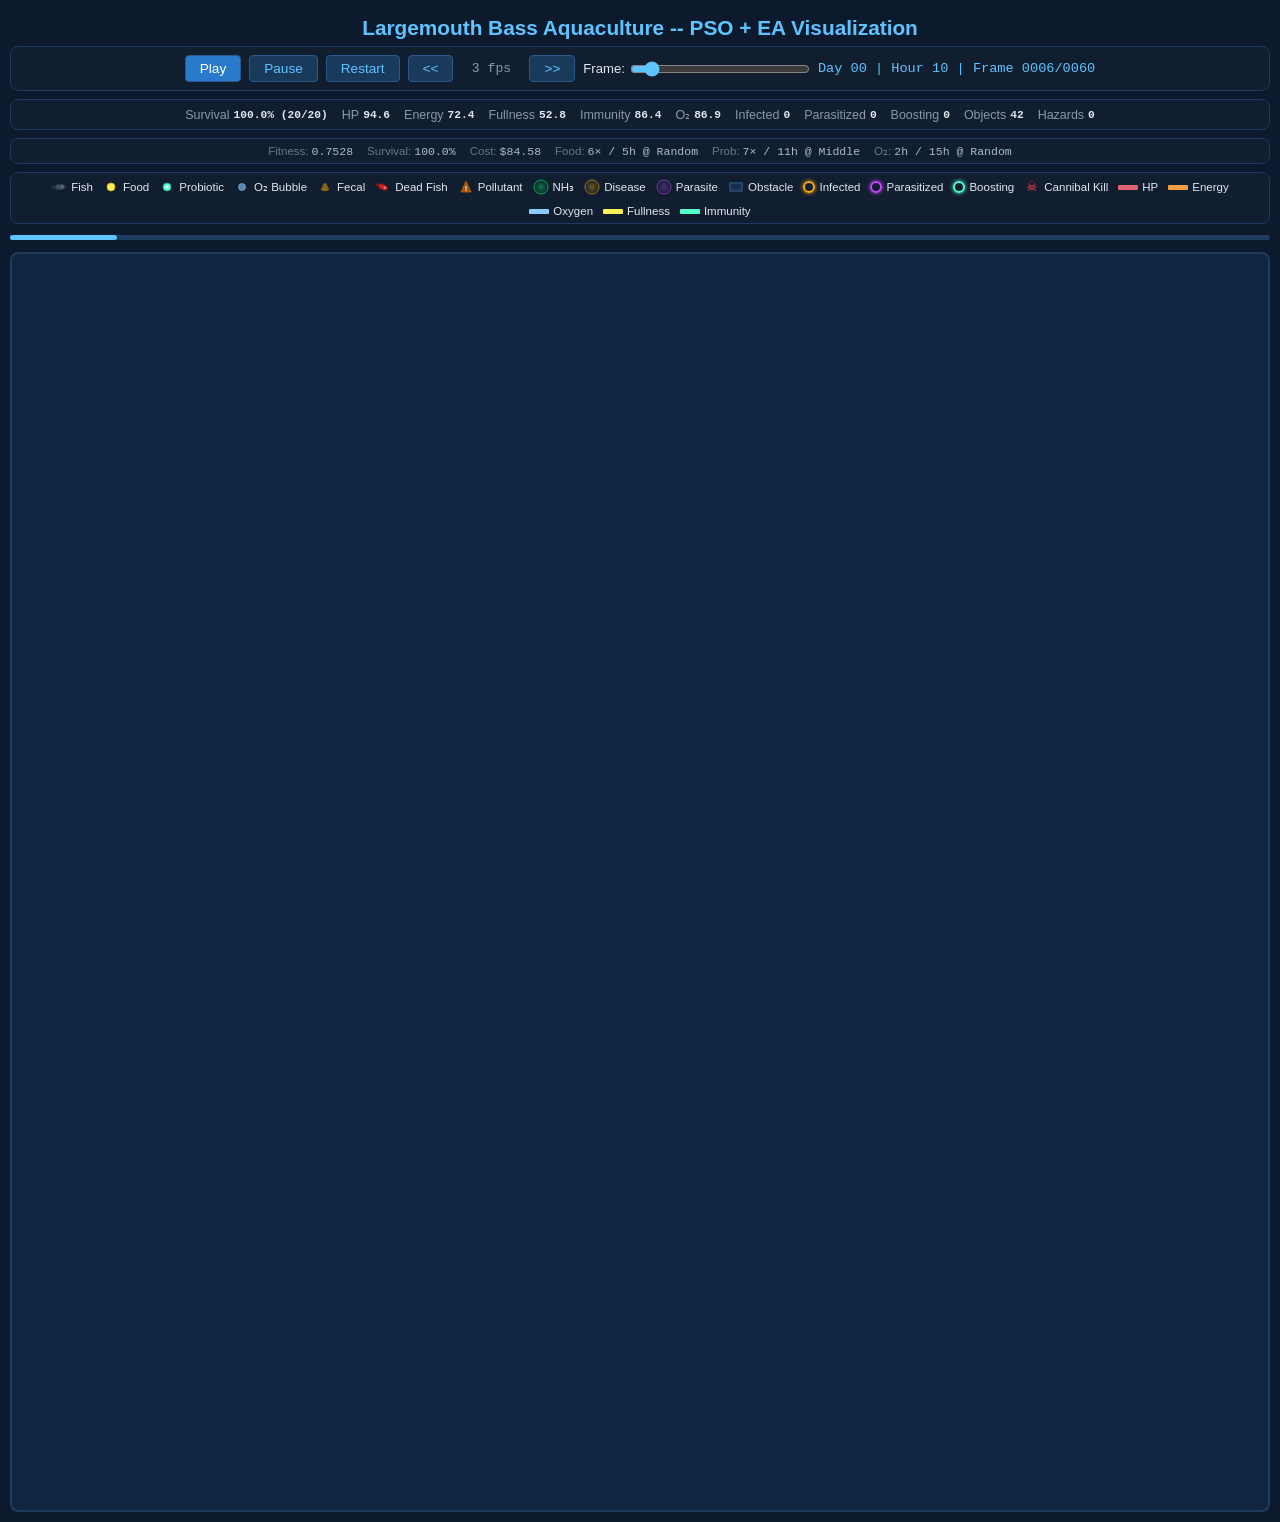
==== commit d8877fe1: "Stable + Fix visual" ====
--- a/leon/visualization.html
+++ b/leon/visualization.html
@@ -10,7 +10,7 @@
         box-sizing: border-box;
       }
       body {
-        background: #0a1628;
+        background: #0d1a2e;
         color: #e0e8f0;
         font-family: "Segoe UI", Tahoma, Geneva, Verdana, sans-serif;
         display: flex;
@@ -25,87 +25,14 @@
         color: #5ec4ff;
         text-align: center;
       }
-      #main-container {
+
+      #top-bar {
         display: flex;
         flex-wrap: wrap;
-        justify-content: center;
-        gap: 12px;
+        gap: 8px;
         width: 100%;
         max-width: 1500px;
-      }
-      #canvas-wrap {
-        position: relative;
-        border: 2px solid #1e3a5f;
-        border-radius: 8px;
-        overflow: hidden;
-        background: #0d2137;
-      }
-      canvas {
-        display: block;
-      }
-      #sidebar {
-        width: 280px;
-        display: flex;
-        flex-direction: column;
-        gap: 8px;
-        transition: width 0.3s;
-      }
-      #sidebar.collapsed {
-        width: 0;
-        overflow: hidden;
-      }
-      .panel {
-        background: #111e30;
-        border: 1px solid #1e3a5f;
-        border-radius: 8px;
-        padding: 10px;
-      }
-      .panel h2 {
-        font-size: 0.95em;
-        color: #5ec4ff;
         margin-bottom: 6px;
-        border-bottom: 1px solid #1e3a5f;
-        padding-bottom: 3px;
-        cursor: pointer;
-        user-select: none;
-      }
-      .panel h2:hover {
-        color: #8ad4ff;
-      }
-      .panel-body {
-        transition:
-          max-height 0.3s ease,
-          opacity 0.2s;
-        overflow: hidden;
-      }
-      .panel-body.collapsed {
-        max-height: 0 !important;
-        opacity: 0;
-        padding: 0;
-      }
-      .stat-row {
-        display: flex;
-        justify-content: space-between;
-        font-size: 0.8em;
-        padding: 1px 0;
-      }
-      .stat-label {
-        color: #8899aa;
-      }
-      .stat-value {
-        color: #e0e8f0;
-        font-weight: bold;
-        font-family: "Consolas", monospace;
-        font-size: 0.85em;
-      }
-      .stat-value.good {
-        color: #4cff8e;
-      }
-      .stat-value.warn {
-        color: #ffc04c;
-      }
-      .stat-value.bad {
-        color: #ff4c6a;
       }
 
       #controls {
@@ -119,8 +46,6 @@
         flex-wrap: wrap;
         justify-content: center;
         width: 100%;
-        max-width: 1500px;
-        margin-bottom: 6px;
       }
       button {
         background: #1a3a5c;
@@ -138,21 +63,72 @@
         background: #2a7acc;
         color: #fff;
       }
-      .slider-group {
-        display: flex;
-        align-items: center;
-        gap: 5px;
-        font-size: 0.82em;
-      }
-      input[type="range"] {
-        width: 100px;
-        accent-color: #5ec4ff;
-      }
       #time-display {
         font-size: 0.85em;
         color: #5ec4ff;
         min-width: 180px;
         text-align: center;
+        font-family: "Consolas", monospace;
+      }
+      #speed-display {
+        font-size: 0.82em;
+        color: #8899aa;
+        min-width: 60px;
+        text-align: center;
+        font-family: "Consolas", monospace;
+      }
+
+      #stats-bar {
+        display: flex;
+        flex-wrap: wrap;
+        gap: 14px;
+        padding: 7px 14px;
+        background: #111e30;
+        border: 1px solid #1e3a5f;
+        border-radius: 8px;
+        width: 100%;
+        justify-content: center;
+        align-items: center;
+      }
+      .stat-chip {
+        display: flex;
+        align-items: center;
+        gap: 4px;
+        font-size: 0.78em;
+      }
+      .stat-chip-label {
+        color: #8899aa;
+      }
+      .stat-chip-value {
+        color: #e0e8f0;
+        font-weight: bold;
+        font-family: "Consolas", monospace;
+        font-size: 0.9em;
+      }
+
+      #genotype-bar {
+        display: flex;
+        flex-wrap: wrap;
+        gap: 14px;
+        padding: 5px 14px;
+        background: #111e30;
+        border: 1px solid #1e3a5f;
+        border-radius: 8px;
+        width: 100%;
+        justify-content: center;
+        align-items: center;
+        font-size: 0.72em;
+      }
+      .geno-chip {
+        display: flex;
+        align-items: center;
+        gap: 3px;
+      }
+      .geno-chip-label {
+        color: #667788;
+      }
+      .geno-chip-value {
+        color: #aabbcc;
         font-family: "Consolas", monospace;
       }
 
@@ -165,9 +141,8 @@
         border: 1px solid #1e3a5f;
         border-radius: 8px;
         width: 100%;
-        max-width: 1500px;
-        margin-top: 6px;
         justify-content: center;
+        align-items: center;
       }
       .legend-item {
         display: flex;
@@ -185,16 +160,20 @@
       .legend-swatch.circle {
         border-radius: 50%;
       }
-      .legend-icon {
-        font-size: 11px;
-        width: 14px;
-        text-align: center;
+      .legend-canvas {
+        width: 16px;
+        height: 16px;
+        flex-shrink: 0;
+      }
+      .legend-bar {
+        width: 20px;
+        height: 5px;
+        border-radius: 1px;
         flex-shrink: 0;
       }
 
       #progress-bar-container {
         width: 100%;
-        max-width: 1500px;
         height: 5px;
         background: #1e3a5f;
         border-radius: 3px;
@@ -206,6 +185,21 @@
         background: #5ec4ff;
         border-radius: 3px;
         width: 0%;
+      }
+
+      #canvas-wrap {
+        position: relative;
+        border: 2px solid #1e3a5f;
+        border-radius: 8px;
+        overflow: hidden;
+        background: #0f2540;
+        width: 100%;
+        max-width: 1500px;
+        margin-top: 6px;
+      }
+      canvas {
+        display: block;
+        width: 100%;
       }
 
       #loading {
@@ -250,139 +244,155 @@
 
     <h1>Largemouth Bass Aquaculture -- PSO + EA Visualization</h1>
 
-    <div id="controls">
-      <button id="btn-play" class="active">Play</button>
-      <button id="btn-pause">Pause</button>
-      <button id="btn-restart">Restart</button>
-      <button id="btn-toggle-sidebar">Toggle Stats</button>
-      <div class="slider-group">
-        <label>Speed:</label>
-        <input type="range" id="speed-slider" min="1" max="120" value="15" />
-        <span id="speed-label">15 fps</span>
+    <div id="top-bar">
+      <div id="controls">
+        <button id="btn-play" class="active">Play</button>
+        <button id="btn-pause">Pause</button>
+        <button id="btn-restart">Restart</button>
+        <button id="btn-slower">&lt;&lt;</button>
+        <span id="speed-display">3 fps</span>
+        <button id="btn-faster">&gt;&gt;</button>
+        <div
+          style="
+            display: flex;
+            align-items: center;
+            gap: 5px;
+            font-size: 0.82em;
+          "
+        >
+          <label>Frame:</label>
+          <input
+            type="range"
+            id="frame-slider"
+            min="0"
+            max="100"
+            value="0"
+            style="width: 180px; accent-color: #5ec4ff"
+          />
+        </div>
+        <div id="time-display">Day 00 | Hour 00 | Frame 0000/0000</div>
       </div>
-      <div class="slider-group">
-        <label>Frame:</label>
-        <input
-          type="range"
-          id="frame-slider"
-          min="0"
-          max="100"
-          value="0"
-          style="width: 180px"
-        />
+
+      <div id="stats-bar"></div>
+      <div id="genotype-bar"></div>
+
+      <div id="legend">
+        <!-- Fish -->
+        <div class="legend-item">
+          <canvas class="legend-canvas" id="legend-fish"></canvas>
+          Fish
+        </div>
+        <!-- Objects -->
+        <div class="legend-item">
+          <canvas class="legend-canvas" id="legend-food"></canvas>
+          Food
+        </div>
+        <div class="legend-item">
+          <canvas class="legend-canvas" id="legend-probiotic"></canvas>
+          Probiotic
+        </div>
+        <div class="legend-item">
+          <canvas class="legend-canvas" id="legend-oxygen"></canvas>
+          O₂ Bubble
+        </div>
+        <div class="legend-item">
+          <canvas class="legend-canvas" id="legend-fecal"></canvas>
+          Fecal
+        </div>
+        <div class="legend-item">
+          <canvas class="legend-canvas" id="legend-deadfish"></canvas>
+          Dead Fish
+        </div>
+        <div class="legend-item">
+          <canvas class="legend-canvas" id="legend-pollutant"></canvas>
+          Pollutant
+        </div>
+        <!-- Hazards -->
+        <div class="legend-item">
+          <canvas class="legend-canvas" id="legend-nh3"></canvas>
+          NH₃
+        </div>
+        <div class="legend-item">
+          <canvas class="legend-canvas" id="legend-disease"></canvas>
+          Disease
+        </div>
+        <div class="legend-item">
+          <canvas class="legend-canvas" id="legend-parasite"></canvas>
+          Parasite
+        </div>
+        <!-- Obstacle -->
+        <div class="legend-item">
+          <canvas class="legend-canvas" id="legend-obstacle"></canvas>
+          Obstacle
+        </div>
+        <!-- Status glows -->
+        <div class="legend-item">
+          <div
+            class="legend-swatch circle"
+            style="
+              background: transparent;
+              border: 2px solid #ffaa00;
+              box-shadow: 0 0 4px #ffaa00;
+            "
+          ></div>
+          Infected
+        </div>
+        <div class="legend-item">
+          <div
+            class="legend-swatch circle"
+            style="
+              background: transparent;
+              border: 2px solid #cc44ff;
+              box-shadow: 0 0 4px #cc44ff;
+            "
+          ></div>
+          Parasitized
+        </div>
+        <div class="legend-item">
+          <div
+            class="legend-swatch circle"
+            style="
+              background: transparent;
+              border: 2px solid #55ffcc;
+              box-shadow: 0 0 4px #55ffcc;
+            "
+          ></div>
+          Boosting
+        </div>
+        <div class="legend-item">
+          <canvas class="legend-canvas" id="legend-skull"></canvas>
+          Cannibal Kill
+        </div>
+        <!-- Stat bars -->
+        <div class="legend-item">
+          <div class="legend-bar" style="background: #e06070"></div>
+          HP
+        </div>
+        <div class="legend-item">
+          <div class="legend-bar" style="background: #f0a040"></div>
+          Energy
+        </div>
+        <div class="legend-item">
+          <div class="legend-bar" style="background: #88ccff"></div>
+          Oxygen
+        </div>
+        <div class="legend-item">
+          <div class="legend-bar" style="background: #ffee55"></div>
+          Fullness
+        </div>
+        <div class="legend-item">
+          <div class="legend-bar" style="background: #55ffcc"></div>
+          Immunity
+        </div>
       </div>
-      <div id="time-display">Day 00 | Hour 00 | Frame 0000/0000</div>
-    </div>
-
-    <div id="progress-bar-container"><div id="progress-bar"></div></div>
-
-    <div id="main-container">
-      <div id="canvas-wrap">
-        <canvas id="pond-canvas"></canvas>
-      </div>
-      <div id="sidebar">
-        <div class="panel">
-          <h2 onclick="togglePanel(this)">[-] Champion Pond</h2>
-          <div class="panel-body" id="info-content"></div>
-        </div>
-        <div class="panel">
-          <h2 onclick="togglePanel(this)">[-] Live Statistics</h2>
-          <div class="panel-body" id="stats-content"></div>
-        </div>
-        <div class="panel">
-          <h2 onclick="togglePanel(this)">[-] Pond Genotype</h2>
-          <div class="panel-body" id="genotype-content"></div>
-        </div>
+
+      <div id="progress-bar-container">
+        <div id="progress-bar"></div>
       </div>
     </div>
 
-    <div id="legend">
-      <div class="legend-item">
-        <div class="legend-swatch" style="background: #3a5068"></div>
-        Fish
-      </div>
-      <div class="legend-item">
-        <div
-          class="legend-swatch"
-          style="background: #4cff8e; height: 3px; border-radius: 1px"
-        ></div>
-        HP Healthy
-      </div>
-      <div class="legend-item">
-        <div
-          class="legend-swatch"
-          style="background: #ffc04c; height: 3px; border-radius: 1px"
-        ></div>
-        HP Weakened
-      </div>
-      <div class="legend-item">
-        <div
-          class="legend-swatch"
-          style="background: #ff4c6a; height: 3px; border-radius: 1px"
-        ></div>
-        HP Critical
-      </div>
-      <div class="legend-item">
-        <span class="legend-icon" style="color: #ffaa00">&#x2623;</span>Infected
-      </div>
-      <div class="legend-item">
-        <span class="legend-icon" style="color: #cc44ff">~</span>Parasitized
-      </div>
-      <div class="legend-item">
-        <span class="legend-icon" style="color: #44aaff">&#x2726;</span>Boosting
-      </div>
-      <div class="legend-item">
-        <span class="legend-icon" style="color: #ff2222">&#x2620;</span>Cannibal
-        Kill
-      </div>
-      <div class="legend-item">
-        <div class="legend-swatch circle" style="background: #ffee55"></div>
-        Food
-      </div>
-      <div class="legend-item">
-        <div class="legend-swatch circle" style="background: #55ffcc"></div>
-        Probiotic
-      </div>
-      <div class="legend-item">
-        <div class="legend-swatch circle" style="background: #88ccff"></div>
-        O2 Bubble
-      </div>
-      <div class="legend-item">
-        <span class="legend-icon" style="color: #8b6914">&#x25cf;</span>Fecal
-      </div>
-      <div class="legend-item">
-        <div class="legend-swatch" style="background: #cc2222"></div>
-        Dead Fish
-      </div>
-      <div class="legend-item">
-        <span class="legend-icon" style="color: #cc6600">&#x25B2;</span
-        >Pollutant
-      </div>
-      <div class="legend-item">
-        <div
-          class="legend-swatch"
-          style="background: rgba(0, 255, 100, 0.3); border-color: #00ff64"
-        ></div>
-        NH3
-      </div>
-      <div class="legend-item">
-        <div
-          class="legend-swatch"
-          style="background: rgba(255, 180, 0, 0.3); border-color: #ffb400"
-        ></div>
-        Disease
-      </div>
-      <div class="legend-item">
-        <div
-          class="legend-swatch"
-          style="background: rgba(200, 80, 255, 0.25); border-color: #c850ff"
-        ></div>
-        Parasite
-      </div>
-      <div class="legend-item">
-        <div class="legend-swatch" style="background: #1a3050"></div>
-        Obstacle
-      </div>
+    <div id="canvas-wrap">
+      <canvas id="pond-canvas"></canvas>
     </div>
 
     <script>
@@ -393,7 +403,7 @@
         frames = [],
         currentFrame = 0,
         playing = true,
-        fps = 15,
+        fps = 3,
         lastTime = 0;
       let scaleX = 1,
         scaleY = 1,
@@ -402,29 +412,266 @@
       const KILL_EFFECT_FRAMES = 25;
       let prevFishIds = new Set();
 
+      const FPS_STEPS = [1, 2, 3, 5, 10, 15, 30, 60, 120];
+      let fpsIndex = 2;
+
       const btnPlay = document.getElementById("btn-play");
       const btnPause = document.getElementById("btn-pause");
       const btnRestart = document.getElementById("btn-restart");
-      const btnToggle = document.getElementById("btn-toggle-sidebar");
-      const speedSlider = document.getElementById("speed-slider");
-      const speedLabel = document.getElementById("speed-label");
+      const btnSlower = document.getElementById("btn-slower");
+      const btnFaster = document.getElementById("btn-faster");
+      const speedDisplay = document.getElementById("speed-display");
       const frameSlider = document.getElementById("frame-slider");
       const timeDisplay = document.getElementById("time-display");
       const progressBar = document.getElementById("progress-bar");
       const loadingDiv = document.getElementById("loading");
-      const sidebar = document.getElementById("sidebar");
-
-      function togglePanel(h2) {
-        const body = h2.nextElementSibling;
-        body.classList.toggle("collapsed");
-        h2.textContent = body.classList.contains("collapsed")
-          ? h2.textContent.replace("[-]", "[+]")
-          : h2.textContent.replace("[+]", "[-]");
-      }
+
+      // ── Bar colors (fixed) ──
+      const BAR_HP = "#e06070";
+      const BAR_ENERGY = "#f0a040";
+      const BAR_OXYGEN = "#88ccff";
+      const BAR_FULLNESS = "#ffee55";
+      const BAR_IMMUNITY = "#55ffcc";
+
+      // ── Glow colors ──
+      const GLOW_INFECTED = "#ffaa00";
+      const GLOW_PARASITE = "#cc44ff";
+      const GLOW_BOOSTING = "#55ffcc";
+
+      // ── Legend icons ──
+
+      function drawLegendIcons() {
+        // Fish (matching pond rendering)
+        const fic = document.getElementById("legend-fish");
+        const fictx = fic.getContext("2d");
+        fic.width = 16;
+        fic.height = 16;
+        fictx.save();
+        fictx.translate(9, 8);
+        fictx.fillStyle = "#3a5068";
+        fictx.beginPath();
+        fictx.ellipse(0, 0, 5, 2.8, 0, 0, Math.PI * 2);
+        fictx.fill();
+        fictx.strokeStyle = "#2a3a4a";
+        fictx.lineWidth = 0.7;
+        fictx.stroke();
+        // Tail
+        fictx.fillStyle = "#2e4458";
+        fictx.globalAlpha = 0.8;
+        fictx.beginPath();
+        fictx.moveTo(-5, 0);
+        fictx.lineTo(-7.5, -2.5);
+        fictx.lineTo(-7.5, 2.5);
+        fictx.closePath();
+        fictx.fill();
+        fictx.globalAlpha = 1;
+        // Eye
+        fictx.fillStyle = "#bbb";
+        fictx.beginPath();
+        fictx.arc(2.5, -0.5, 1, 0, Math.PI * 2);
+        fictx.fill();
+        fictx.fillStyle = "#111";
+        fictx.beginPath();
+        fictx.arc(2.8, -0.5, 0.5, 0, Math.PI * 2);
+        fictx.fill();
+        fictx.restore();
+
+        // Food
+        const fc = document.getElementById("legend-food");
+        const fctx = fc.getContext("2d");
+        fc.width = 16;
+        fc.height = 16;
+        fctx.fillStyle = "#ffee55";
+        fctx.beginPath();
+        fctx.arc(8, 8, 4, 0, Math.PI * 2);
+        fctx.fill();
+        fctx.strokeStyle = "#ccaa22";
+        fctx.lineWidth = 0.8;
+        fctx.stroke();
+
+        // Probiotic
+        const pc = document.getElementById("legend-probiotic");
+        const pctx = pc.getContext("2d");
+        pc.width = 16;
+        pc.height = 16;
+        pctx.fillStyle = "#55ffcc";
+        pctx.beginPath();
+        pctx.arc(8, 8, 4, 0, Math.PI * 2);
+        pctx.fill();
+        pctx.strokeStyle = "#22aa88";
+        pctx.lineWidth = 0.8;
+        pctx.stroke();
+        pctx.strokeStyle = "#fff";
+        pctx.lineWidth = 1;
+        pctx.beginPath();
+        pctx.moveTo(6, 8);
+        pctx.lineTo(10, 8);
+        pctx.stroke();
+        pctx.beginPath();
+        pctx.moveTo(8, 6);
+        pctx.lineTo(8, 10);
+        pctx.stroke();
+
+        // Oxygen
+        const oc = document.getElementById("legend-oxygen");
+        const octx = oc.getContext("2d");
+        oc.width = 16;
+        oc.height = 16;
+        octx.fillStyle = "rgba(136,204,255,0.6)";
+        octx.beginPath();
+        octx.arc(8, 8, 3.5, 0, Math.PI * 2);
+        octx.fill();
+        octx.strokeStyle = "rgba(136,204,255,0.9)";
+        octx.lineWidth = 0.6;
+        octx.stroke();
+
+        // Fecal
+        const fec = document.getElementById("legend-fecal");
+        const fectx = fec.getContext("2d");
+        fec.width = 16;
+        fec.height = 16;
+        fectx.fillStyle = "#8B6914";
+        fectx.beginPath();
+        fectx.ellipse(8, 10, 4, 2, 0, 0, Math.PI * 2);
+        fectx.fill();
+        fectx.beginPath();
+        fectx.ellipse(8, 7.5, 2.8, 1.8, 0, 0, Math.PI * 2);
+        fectx.fill();
+        fectx.beginPath();
+        fectx.ellipse(8, 5.5, 1.8, 1.2, 0, 0, Math.PI * 2);
+        fectx.fill();
+
+        // Dead fish
+        const dc = document.getElementById("legend-deadfish");
+        const dctx = dc.getContext("2d");
+        dc.width = 16;
+        dc.height = 16;
+        dctx.save();
+        dctx.translate(8, 8);
+        dctx.rotate(0.4);
+        dctx.fillStyle = "#cc2222";
+        dctx.beginPath();
+        dctx.ellipse(0, 0, 5, 2.5, 0, 0, Math.PI * 2);
+        dctx.fill();
+        dctx.strokeStyle = "#881111";
+        dctx.lineWidth = 0.7;
+        dctx.stroke();
+        dctx.fillStyle = "#aa1111";
+        dctx.beginPath();
+        dctx.moveTo(-5, 0);
+        dctx.lineTo(-7, -2);
+        dctx.lineTo(-7, 2);
+        dctx.closePath();
+        dctx.fill();
+        dctx.strokeStyle = "#ff8888";
+        dctx.lineWidth = 1;
+        dctx.beginPath();
+        dctx.moveTo(1, -1);
+        dctx.lineTo(3, 1);
+        dctx.stroke();
+        dctx.beginPath();
+        dctx.moveTo(3, -1);
+        dctx.lineTo(1, 1);
+        dctx.stroke();
+        dctx.restore();
+
+        // Pollutant
+        const plc = document.getElementById("legend-pollutant");
+        const plctx = plc.getContext("2d");
+        plc.width = 16;
+        plc.height = 16;
+        plctx.fillStyle = "rgba(204,102,0,0.75)";
+        plctx.strokeStyle = "rgba(204,102,0,0.9)";
+        plctx.lineWidth = 0.8;
+        plctx.beginPath();
+        plctx.moveTo(8, 2);
+        plctx.lineTo(3, 13);
+        plctx.lineTo(13, 13);
+        plctx.closePath();
+        plctx.fill();
+        plctx.stroke();
+        plctx.fillStyle = "#fff";
+        plctx.font = "bold 8px sans-serif";
+        plctx.textAlign = "center";
+        plctx.fillText("!", 8, 12);
+
+        // NH3 (radial gradient circle matching pond)
+        const nh3c = document.getElementById("legend-nh3");
+        const nh3ctx = nh3c.getContext("2d");
+        nh3c.width = 16;
+        nh3c.height = 16;
+        const nh3g = nh3ctx.createRadialGradient(8, 8, 0, 8, 8, 7);
+        nh3g.addColorStop(0, "rgba(0,255,100,0.4)");
+        nh3g.addColorStop(1, "rgba(0,255,100,0.02)");
+        nh3ctx.fillStyle = nh3g;
+        nh3ctx.beginPath();
+        nh3ctx.arc(8, 8, 7, 0, Math.PI * 2);
+        nh3ctx.fill();
+        nh3ctx.strokeStyle = "rgba(0,255,100,0.6)";
+        nh3ctx.lineWidth = 1;
+        nh3ctx.stroke();
+
+        // Disease (radial gradient circle matching pond)
+        const disc = document.getElementById("legend-disease");
+        const disctx = disc.getContext("2d");
+        disc.width = 16;
+        disc.height = 16;
+        const disg = disctx.createRadialGradient(8, 8, 0, 8, 8, 7);
+        disg.addColorStop(0, "rgba(255,180,0,0.4)");
+        disg.addColorStop(1, "rgba(255,180,0,0.02)");
+        disctx.fillStyle = disg;
+        disctx.beginPath();
+        disctx.arc(8, 8, 7, 0, Math.PI * 2);
+        disctx.fill();
+        disctx.strokeStyle = "rgba(255,180,0,0.6)";
+        disctx.lineWidth = 1;
+        disctx.stroke();
+
+        // Parasite (radial gradient circle matching pond)
+        const parc = document.getElementById("legend-parasite");
+        const parctx = parc.getContext("2d");
+        parc.width = 16;
+        parc.height = 16;
+        const parg = parctx.createRadialGradient(8, 8, 0, 8, 8, 7);
+        parg.addColorStop(0, "rgba(200,80,255,0.35)");
+        parg.addColorStop(1, "rgba(200,80,255,0.02)");
+        parctx.fillStyle = parg;
+        parctx.beginPath();
+        parctx.arc(8, 8, 7, 0, Math.PI * 2);
+        parctx.fill();
+        parctx.strokeStyle = "rgba(200,80,255,0.55)";
+        parctx.lineWidth = 1;
+        parctx.stroke();
+
+        // Obstacle (matching pond rendering)
+        const obc = document.getElementById("legend-obstacle");
+        const obctx = obc.getContext("2d");
+        obc.width = 16;
+        obc.height = 16;
+        obctx.fillStyle = "#1a3050";
+        obctx.fillRect(2, 4, 12, 8);
+        obctx.strokeStyle = "#2a5070";
+        obctx.lineWidth = 1.5;
+        obctx.strokeRect(2, 4, 12, 8);
+
+        // Skull (cannibal kill)
+        const skc = document.getElementById("legend-skull");
+        const skctx = skc.getContext("2d");
+        skc.width = 16;
+        skc.height = 16;
+        skctx.font = "13px serif";
+        skctx.fillStyle = "#ff4444";
+        skctx.textAlign = "center";
+        skctx.textBaseline = "middle";
+        skctx.fillText("\u2620", 8, 9);
+      }
+
+      // ── Setup ──
 
       function setupHiDPI(pw, ph) {
         dpr = window.devicePixelRatio || 1;
-        const cssW = Math.min(900, window.innerWidth - 340);
+        const wrap = document.getElementById("canvas-wrap");
+        const cssW = wrap.clientWidth;
         const cssH = cssW * (ph / pw);
         canvas.style.width = cssW + "px";
         canvas.style.height = cssH + "px";
@@ -446,8 +693,8 @@
           setupHiDPI(data.pond_width, data.pond_height);
           frameSlider.max = frames.length - 1;
           loadingDiv.classList.add("hidden");
-          populateInfo();
           populateGenotype();
+          drawLegendIcons();
           if (frames.length > 0)
             prevFishIds = new Set(frames[0].fish.map((f) => f.id));
           requestAnimationFrame(loop);
@@ -456,6 +703,8 @@
           loadingDiv.innerHTML = `<div style="color:#ff4c6a;">Could not load simulation_data.json<br>
       <span style="font-size:0.7em;color:#8899aa;">${err.message}</span></div>`;
         });
+
+      // ── Controls ──
 
       btnPlay.addEventListener("click", () => {
         playing = true;
@@ -472,12 +721,15 @@
         frameSlider.value = 0;
         killEffects = [];
       });
-      btnToggle.addEventListener("click", () => {
-        sidebar.classList.toggle("collapsed");
+      btnSlower.addEventListener("click", () => {
+        fpsIndex = Math.max(0, fpsIndex - 1);
+        fps = FPS_STEPS[fpsIndex];
+        speedDisplay.textContent = fps + " fps";
       });
-      speedSlider.addEventListener("input", () => {
-        fps = parseInt(speedSlider.value);
-        speedLabel.textContent = fps + " fps";
+      btnFaster.addEventListener("click", () => {
+        fpsIndex = Math.min(FPS_STEPS.length - 1, fpsIndex + 1);
+        fps = FPS_STEPS[fpsIndex];
+        speedDisplay.textContent = fps + " fps";
       });
       frameSlider.addEventListener("input", () => {
         currentFrame = parseInt(frameSlider.value);
@@ -495,6 +747,8 @@
       window.addEventListener("resize", () => {
         if (DATA) setupHiDPI(DATA.pond_width, DATA.pond_height);
       });
+
+      // ── Main loop ──
 
       function loop(ts) {
         requestAnimationFrame(loop);
@@ -516,7 +770,6 @@
       }
 
       function detectKills(frame) {
-        // Cannibal events from simulation data
         if (frame.cannibal_events) {
           for (const ev of frame.cannibal_events) {
             killEffects.push({
@@ -527,7 +780,6 @@
             });
           }
         }
-        // Also detect disappearances
         const curIds = new Set(
           frame.fish.filter((f) => f.alive).map((f) => f.id),
         );
@@ -535,7 +787,6 @@
           const prev = frames[currentFrame - 1];
           for (const pf of prev.fish) {
             if (pf.alive && !curIds.has(pf.id)) {
-              // Check if near any current fish (cannibal proxy)
               let near = false;
               for (const cf of frame.fish) {
                 if (!cf.alive) continue;
@@ -565,6 +816,8 @@
         prevFishIds = curIds;
       }
 
+      // ── Drawing helpers ──
+
       function sx(x) {
         return x * scaleX;
       }
@@ -582,8 +835,8 @@
 
         // Background
         const grad = ctx.createLinearGradient(0, 0, 0, H);
-        grad.addColorStop(0, "#0b2e4a");
-        grad.addColorStop(1, "#071a2c");
+        grad.addColorStop(0, "#0f3355");
+        grad.addColorStop(1, "#0a2238");
         ctx.fillStyle = grad;
         ctx.fillRect(0, 0, W, H);
         ctx.strokeStyle = "#1e5080";
@@ -591,7 +844,7 @@
         ctx.strokeRect(1, 1, W - 2, H - 2);
 
         // Grid
-        ctx.strokeStyle = "rgba(30,80,128,0.1)";
+        ctx.strokeStyle = "rgba(30,80,128,0.12)";
         ctx.lineWidth = 0.5 * dpr;
         const gs = 50 * scaleX;
         for (let i = gs; i < W; i += gs) {
@@ -613,21 +866,21 @@
           const cx = sx(h.x),
             cy = sy(h.y),
             r = sr(h.r);
-          let c1, c2, sc, label;
+          let c1, c2, sc2, label;
           if (h.type === "nh3") {
             c1 = "rgba(0,255,100,0.25)";
             c2 = "rgba(0,255,100,0.01)";
-            sc = "rgba(0,255,100,0.4)";
+            sc2 = "rgba(0,255,100,0.4)";
             label = "NH3";
           } else if (h.type === "disease") {
             c1 = "rgba(255,180,0,0.25)";
             c2 = "rgba(255,180,0,0.01)";
-            sc = "rgba(255,180,0,0.4)";
+            sc2 = "rgba(255,180,0,0.4)";
             label = "Disease";
           } else {
             c1 = "rgba(200,80,255,0.2)";
             c2 = "rgba(200,80,255,0.01)";
-            sc = "rgba(200,80,255,0.4)";
+            sc2 = "rgba(200,80,255,0.4)";
             label = "Parasite";
           }
           const g = ctx.createRadialGradient(cx, cy, 0, cx, cy, r);
@@ -637,10 +890,10 @@
           ctx.beginPath();
           ctx.arc(cx, cy, r, 0, Math.PI * 2);
           ctx.fill();
-          ctx.strokeStyle = sc;
+          ctx.strokeStyle = sc2;
           ctx.lineWidth = 1 * dpr;
           ctx.stroke();
-          ctx.fillStyle = sc;
+          ctx.fillStyle = sc2;
           ctx.font = `${9 * dpr}px monospace`;
           ctx.fillText(label, cx - 12 * dpr, cy - r - 2 * dpr);
         }
@@ -782,17 +1035,31 @@
             fy = sy(fish.y);
           const bs = Math.max(3.5 * dpr, fish.body_size * sr(1) * 0.35);
 
+          // ── Multi-glow (concentric rings) ──
+          const glows = [];
+          if (fish.is_infected) glows.push(GLOW_INFECTED);
+          if (fish.has_parasite) glows.push(GLOW_PARASITE);
+          if (fish.is_boosting) glows.push(GLOW_BOOSTING);
+
+          if (glows.length > 0) {
+            for (let gi = 0; gi < glows.length; gi++) {
+              const glowR = bs + (4 + gi * 3.5) * dpr;
+              ctx.save();
+              ctx.beginPath();
+              ctx.arc(fx, fy, glowR, 0, Math.PI * 2);
+              ctx.strokeStyle = glows[gi];
+              ctx.lineWidth = 2 * dpr;
+              ctx.globalAlpha = 0.7;
+              ctx.shadowColor = glows[gi];
+              ctx.shadowBlur = 6 * dpr;
+              ctx.stroke();
+              ctx.restore();
+            }
+          }
+
+          // Body
           ctx.save();
           ctx.translate(fx, fy);
-          if (fish.is_infected) {
-            ctx.shadowColor = "#ffaa00";
-            ctx.shadowBlur = 5 * dpr;
-          } else if (fish.has_parasite) {
-            ctx.shadowColor = "#cc44ff";
-            ctx.shadowBlur = 5 * dpr;
-          }
-
-          // Body
           ctx.fillStyle = "#3a5068";
           ctx.beginPath();
           ctx.ellipse(0, 0, bs, bs * 0.55, 0, 0, Math.PI * 2);
@@ -819,39 +1086,51 @@
           ctx.beginPath();
           ctx.arc(bs * 0.55, -bs * 0.15, 0.6 * dpr, 0, Math.PI * 2);
           ctx.fill();
-          ctx.shadowBlur = 0;
           ctx.restore();
 
-          // HP bar — thin
-          const barW = bs * 2.2,
-            barH = 1.5 * dpr;
-          const barX = fx - barW / 2,
-            barY = fy - bs - 5 * dpr;
-          ctx.fillStyle = "rgba(0,0,0,0.4)";
-          ctx.fillRect(barX, barY, barW, barH);
+          // ── Stat bars: HP, Energy, O2, Fullness, Immunity ──
+          const barW = bs * 2.2;
+          const barH = 1.3 * dpr;
+          const barGap = 1.2 * dpr;
+          const numBars = 5;
+          const barStartY = fy - bs - numBars * (barH + barGap) - 2 * dpr;
+          const barX = fx - barW / 2;
+
           const maxHp = fish.max_hp || 120;
-          const hpPct = Math.max(0, Math.min(1, fish.hp / maxHp));
-          ctx.fillStyle =
-            hpPct > 0.6 ? "#4cff8e" : hpPct > 0.3 ? "#ffc04c" : "#ff4c6a";
-          ctx.fillRect(barX, barY, barW * hpPct, barH);
-
-          // State icons
-          let icons = [];
-          if (fish.is_infected) icons.push({ t: "\u2623", c: "#ffaa00" });
-          if (fish.has_parasite) icons.push({ t: "~", c: "#cc44ff" });
-          if (fish.is_boosting) icons.push({ t: "\u2726", c: "#44aaff" });
-          if (icons.length) {
-            const isz = 8 * dpr,
-              tw = icons.length * (isz + 1 * dpr);
-            let ix = fx - tw / 2;
-            ctx.font = `bold ${isz}px sans-serif`;
-            ctx.textAlign = "center";
-            for (const ic of icons) {
-              ctx.fillStyle = ic.c;
-              ctx.fillText(ic.t, ix + isz / 2, barY - 1 * dpr);
-              ix += isz + 1 * dpr;
-            }
-            ctx.textAlign = "start";
+          const maxOxy = 100;
+          const maxFull = 80;
+          const maxImm = 100;
+          const maxEn = 100;
+
+          const bars = [
+            {
+              pct: Math.max(0, Math.min(1, fish.hp / maxHp)),
+              color: BAR_HP,
+            },
+            {
+              pct: Math.max(0, Math.min(1, fish.energy / maxEn)),
+              color: BAR_ENERGY,
+            },
+            {
+              pct: Math.max(0, Math.min(1, fish.oxygen / maxOxy)),
+              color: BAR_OXYGEN,
+            },
+            {
+              pct: Math.max(0, Math.min(1, fish.fullness / maxFull)),
+              color: BAR_FULLNESS,
+            },
+            {
+              pct: Math.max(0, Math.min(1, fish.immunity / maxImm)),
+              color: BAR_IMMUNITY,
+            },
+          ];
+
+          for (let bi = 0; bi < bars.length; bi++) {
+            const by = barStartY + bi * (barH + barGap);
+            ctx.fillStyle = "rgba(0,0,0,0.35)";
+            ctx.fillRect(barX, by, barW, barH);
+            ctx.fillStyle = bars[bi].color;
+            ctx.fillRect(barX, by, barW * bars[bi].pct, barH);
           }
         }
 
@@ -918,81 +1197,60 @@
         }
       }
 
+      // ── Stats bar ──
+
       function updateStats(frame) {
-        const alive = frame.fish.filter((f) => f.alive),
-          n = alive.length || 1,
-          total = frame.total_count;
+        const alive = frame.fish.filter((f) => f.alive);
+        const n = alive.length || 1;
+        const total = frame.total_count;
         const sp = (alive.length / total) * 100;
         let sH = 0,
           sE = 0,
           sF = 0,
           sI = 0,
           sO = 0,
-          nI = 0,
-          nP = 0,
-          nB = 0;
+          nInf = 0,
+          nPar = 0,
+          nBst = 0;
         for (const f of alive) {
           sH += f.hp;
           sE += f.energy;
           sF += f.fullness;
           sI += f.immunity;
           sO += f.oxygen;
-          if (f.is_infected) nI++;
-          if (f.has_parasite) nP++;
-          if (f.is_boosting) nB++;
-        }
-        const aH = sH / n,
-          aE = sE / n,
-          aF = sF / n,
-          aI = sI / n,
-          aO = sO / n;
-        const c = (v, m) =>
-          v / m > 0.6 ? "good" : v / m > 0.3 ? "warn" : "bad";
-        const fm = (v) => v.toFixed(1);
-        document.getElementById("stats-content").innerHTML = `
-    <div class="stat-row"><span class="stat-label">Survival</span><span class="stat-value ${sp > 60 ? "good" : sp > 30 ? "warn" : "bad"}">${sp.toFixed(1)}% (${alive.length}/${total})</span></div>
-    <div class="stat-row"><span class="stat-label">Avg HP</span><span class="stat-value ${c(aH, 120)}">${fm(aH)}</span></div>
-    <div class="stat-row"><span class="stat-label">Avg Energy</span><span class="stat-value ${c(aE, 100)}">${fm(aE)}</span></div>
-    <div class="stat-row"><span class="stat-label">Avg Fullness</span><span class="stat-value ${c(aF, 80)}">${fm(aF)}</span></div>
-    <div class="stat-row"><span class="stat-label">Avg Immunity</span><span class="stat-value ${c(aI, 100)}">${fm(aI)}</span></div>
-    <div class="stat-row"><span class="stat-label">Avg Oxygen</span><span class="stat-value ${c(aO, 100)}">${fm(aO)}</span></div>
-    <hr style="border-color:#1e3a5f;margin:4px 0;">
-    <div class="stat-row"><span class="stat-label">Infected</span><span class="stat-value ${nI ? "bad" : "good"}">${nI}</span></div>
-    <div class="stat-row"><span class="stat-label">Parasitized</span><span class="stat-value ${nP ? "bad" : "good"}">${nP}</span></div>
-    <div class="stat-row"><span class="stat-label">Boosting</span><span class="stat-value ${nB ? "good" : ""}">${nB}</span></div>
-    <div class="stat-row"><span class="stat-label">Objects</span><span class="stat-value">${frame.objects.length}</span></div>
-    <div class="stat-row"><span class="stat-label">Hazards</span><span class="stat-value ${frame.hazards.length ? "warn" : "good"}">${frame.hazards.length}</span></div>`;
-      }
-
-      function populateInfo() {
-        if (!DATA) return;
-        document.getElementById("info-content").innerHTML = `
-    <div class="stat-row"><span class="stat-label">Fitness</span><span class="stat-value good">${DATA.fitness.toFixed(4)}</span></div>
-    <div class="stat-row"><span class="stat-label">Survival</span><span class="stat-value">${(DATA.survival_rate * 100).toFixed(2)}%</span></div>
-    <div class="stat-row"><span class="stat-label">Healthiness</span><span class="stat-value">${DATA.avg_healthiness.toFixed(4)}</span></div>
-    <div class="stat-row"><span class="stat-label">Efficiency</span><span class="stat-value">${DATA.efficiency.toFixed(4)}</span></div>
-    <div class="stat-row"><span class="stat-label">Cost</span><span class="stat-value">$${DATA.cost.toFixed(2)}</span></div>
-    <div class="stat-row"><span class="stat-label">Fish</span><span class="stat-value">${DATA.initial_fish}</span></div>
-    <div class="stat-row"><span class="stat-label">Days</span><span class="stat-value">${DATA.aquaculture_days}</span></div>
-    <div class="stat-row"><span class="stat-label">Frames</span><span class="stat-value">${DATA.frames.length}</span></div>`;
+          if (f.is_infected) nInf++;
+          if (f.has_parasite) nPar++;
+          if (f.is_boosting) nBst++;
+        }
+        const fm = (v) => (v / n).toFixed(1);
+
+        document.getElementById("stats-bar").innerHTML = `
+          <div class="stat-chip"><span class="stat-chip-label">Survival</span><span class="stat-chip-value">${sp.toFixed(1)}% (${alive.length}/${total})</span></div>
+          <div class="stat-chip"><span class="stat-chip-label">HP</span><span class="stat-chip-value">${fm(sH)}</span></div>
+          <div class="stat-chip"><span class="stat-chip-label">Energy</span><span class="stat-chip-value">${fm(sE)}</span></div>
+          <div class="stat-chip"><span class="stat-chip-label">Fullness</span><span class="stat-chip-value">${fm(sF)}</span></div>
+          <div class="stat-chip"><span class="stat-chip-label">Immunity</span><span class="stat-chip-value">${fm(sI)}</span></div>
+          <div class="stat-chip"><span class="stat-chip-label">O₂</span><span class="stat-chip-value">${fm(sO)}</span></div>
+          <div class="stat-chip"><span class="stat-chip-label">Infected</span><span class="stat-chip-value">${nInf}</span></div>
+          <div class="stat-chip"><span class="stat-chip-label">Parasitized</span><span class="stat-chip-value">${nPar}</span></div>
+          <div class="stat-chip"><span class="stat-chip-label">Boosting</span><span class="stat-chip-value">${nBst}</span></div>
+          <div class="stat-chip"><span class="stat-chip-label">Objects</span><span class="stat-chip-value">${frame.objects.length}</span></div>
+          <div class="stat-chip"><span class="stat-chip-label">Hazards</span><span class="stat-chip-value">${frame.hazards.length}</span></div>
+        `;
       }
 
       function populateGenotype() {
         if (!DATA) return;
-        const g = DATA.genotype,
-          L = (v) => ["Middle", "Corner", "Random"][v] || "?";
-        document.getElementById("genotype-content").innerHTML = `
-    <div class="stat-row"><span class="stat-label">Food Interval</span><span class="stat-value">${g.food_interval}h</span></div>
-    <div class="stat-row"><span class="stat-label">Food Qty</span><span class="stat-value">${g.food_quantity}</span></div>
-    <div class="stat-row"><span class="stat-label">Food Loc</span><span class="stat-value">${L(g.food_location)}</span></div>
-    <hr style="border-color:#1e3a5f;margin:3px 0;">
-    <div class="stat-row"><span class="stat-label">Prob Interval</span><span class="stat-value">${g.probiotic_interval}h</span></div>
-    <div class="stat-row"><span class="stat-label">Prob Qty</span><span class="stat-value">${g.probiotic_quantity}</span></div>
-    <div class="stat-row"><span class="stat-label">Prob Loc</span><span class="stat-value">${L(g.probiotic_location)}</span></div>
-    <hr style="border-color:#1e3a5f;margin:3px 0;">
-    <div class="stat-row"><span class="stat-label">O2 Interval</span><span class="stat-value">${g.oxygen_interval}h</span></div>
-    <div class="stat-row"><span class="stat-label">O2 Duration</span><span class="stat-value">${g.oxygen_duration}h</span></div>
-    <div class="stat-row"><span class="stat-label">O2 Loc</span><span class="stat-value">${L(g.oxygen_location)}</span></div>`;
+        const g = DATA.genotype;
+        const L = (v) => ["Middle", "Corner", "Random"][v] || "?";
+        document.getElementById("genotype-bar").innerHTML = `
+          <div class="geno-chip"><span class="geno-chip-label">Fitness:</span><span class="geno-chip-value">${DATA.fitness.toFixed(4)}</span></div>
+          <div class="geno-chip"><span class="geno-chip-label">Survival:</span><span class="geno-chip-value">${(DATA.survival_rate * 100).toFixed(1)}%</span></div>
+          <div class="geno-chip"><span class="geno-chip-label">Cost:</span><span class="geno-chip-value">$${DATA.cost.toFixed(2)}</span></div>
+          <div class="geno-chip"><span class="geno-chip-label">Food:</span><span class="geno-chip-value">${g.food_quantity}× / ${g.food_interval}h @ ${L(g.food_location)}</span></div>
+          <div class="geno-chip"><span class="geno-chip-label">Prob:</span><span class="geno-chip-value">${g.probiotic_quantity}× / ${g.probiotic_interval}h @ ${L(g.probiotic_location)}</span></div>
+          <div class="geno-chip"><span class="geno-chip-label">O₂:</span><span class="geno-chip-value">${g.oxygen_duration}h / ${g.oxygen_interval}h @ ${L(g.oxygen_location)}</span></div>
+        `;
       }
     </script>
   </body>
